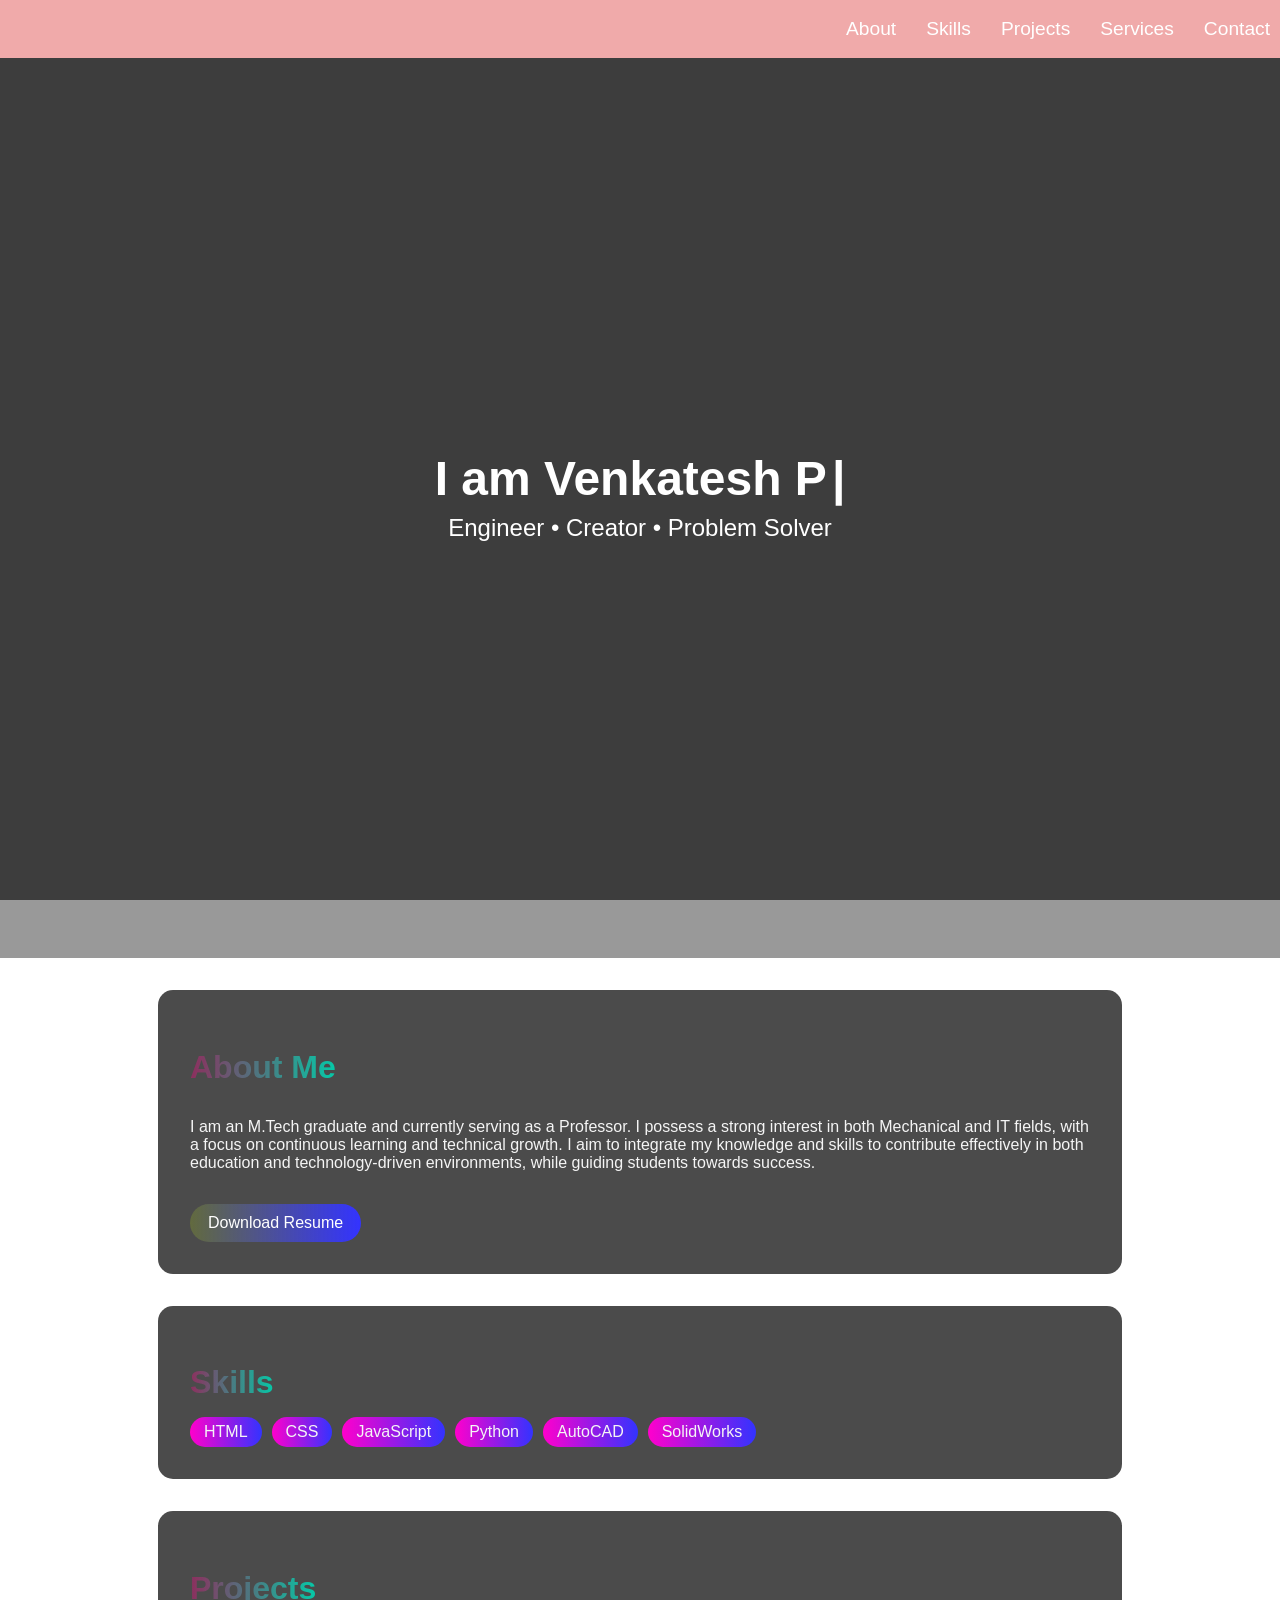
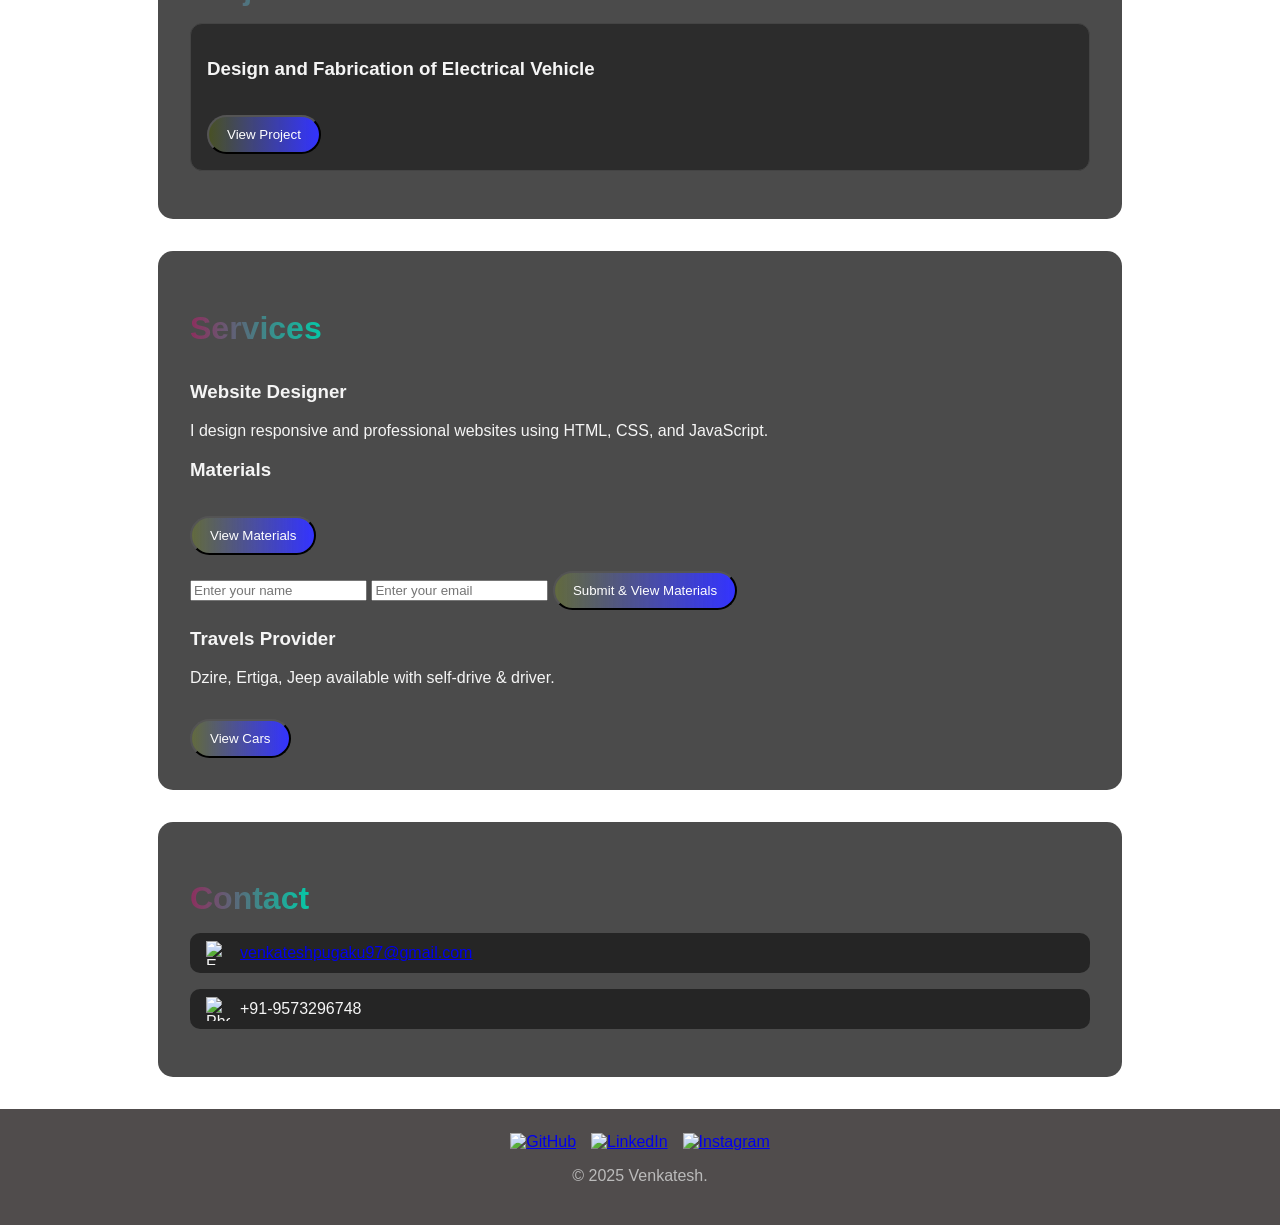
==== index.html @ ad492525 "Update index.html" ====
<!DOCTYPE html>
<html lang="en">
<head>
  <meta charset="UTF-8">
  <meta name="viewport" content="width=device-width, initial-scale=1.0">
  <meta name="google-site-verification" content="C8h8_0x4Uv99tM1e9Ela_W4EdZexce3f7cA-IXUqwvM" />
  <title>Venkatesh pugaku </title>
  <link rel="stylesheet" href="style.css">
</head>
<body>

  <!-- Sticky Navigation -->
  <nav>
    <div class="hamburger" id="hamburger">&#9776;</div>
    <div class="nav-links" id="navlinks">
      <a href="#about">About</a>
      <a href="#skills">Skills</a>
      <a href="#projects">Projects</a>
      <a href="#services">Services</a>
      <a href="#contact">Contact</a>
    </div>
  </nav>

  <!-- Full-screen Header -->
  <header class="header-bg">
    <div class="overlay">
      <h1 id="typing"></h1>
      <p>Engineer • Creator • Problem Solver</p>
    </div>
  </header>

  <!-- About Section -->
  <section id="about">
    <h2>About Me</h2>
    <p>I am an M.Tech graduate and currently serving as a Professor. I possess a strong interest in both Mechanical and IT fields, with a focus on continuous learning and technical growth. I aim to integrate my knowledge and skills to contribute effectively in both education and technology-driven environments, while guiding students towards success.</p>
    <a href="https://res.cloudinary.com/dntrlt1al/raw/upload/v1756622414/Venkatesh_os2suw.docx" class="button">Download Resume</a>
  </section>

  <!-- Skills Section -->
  <section id="skills">
    <h2>Skills</h2>
    <div class="skills">
      <span>HTML</span>
      <span>CSS</span>
      <span>JavaScript</span>
      <span>Python</span>
      <span>AutoCAD</span>
      <span>SolidWorks</span>
    </div>
  </section>

  <!-- Projects Section -->
  <section id="projects">
    <h2>Projects</h2>
    <div class="card">
      <h3>Design and Fabrication of Electrical Vehicle</h3>
      <div class="project-details" style="display:none; position: relative; overflow: hidden;">
        <img src="https://res.cloudinary.com/dntrlt1al/image/upload/v1756963530/final_view_of_electrical_vehicle_cncskr.jpg" alt="Electric Vehicle project" class="project-photo">
        <div class="project-text">
          <h4>Overview:</h4>
          <p>
           Developed and fabricated a cost-effective 4-seater Electric Vehicle powered by a 3KW, 60V BLDC motor with lead-acid battery pack. 
           Integrated all major systems including chassis, suspension, braking, and charging under a budget of ₹2.5 Lakhs.
          </p>
          <h4>Key Contributions:</h4>
          <ul>
          <li>Designed the vehicle chassis and suspension system using AutoCAD.</li>
          <li>Installed and integrated 3KW BLDC motor, differential, and controller.</li>
          <li>Configured a 60V, 80Ah battery pack providing 1.6 hours backup.</li>
          <li>Implemented hydraulic braking system for improved safety.</li>
          <li>Achieved 50 km/hr top speed with 1-ton load capacity.</li>
          </ul>
          <h4>Outcome:</h4>
          <p>
          Successfully fabricated a fully functional Electric Vehicle prototype with commercial-grade features,</p> 
          <p>gaining strong practical exposure in EV design, powertrain integration, and fabrication.
          </p>
        </div>
      </div>
      <button class="button view-project-btn">View Project</button>
    </div>
  </section>

  <!-- Services Section -->
  <section id="services">
    <h2>Services</h2>
  <div class="services-container">

    <!-- Website Designer -->
    <div class="service-card">
      <h3>Website Designer</h3>
      <p>
        I design responsive and professional websites using HTML, CSS, and JavaScript.
      </p>
    </div>

    <!-- Materials -->
    <div class="service-card">
      <h3>Materials</h3>
      <button id="showMaterialsBtn" class="button">View Materials</button>

      <div class="materials-list" id="materialsList">
        <form id="materialForm">
          <input type="text" id="name" placeholder="Enter your name" required>
          <input type="email" id="email" placeholder="Enter your email" required>
          <button type="submit" class="button">Submit & View Materials</button>
        </form>
        
        <!--subjects -->
       <div id="pdfSection" style="display:none; margin-top:10px;">

  <!-- BME -->
  <div class="subject">
    <h4 class="subject-title">BME</h4>
    <ul class="lessons">
      <li>
        Lesson 1
        <a href="pdfsbme_lesson1.pdf" target="_blank" class="view-btn">View</a>
        <a href="pdfsbme_lesson1.pdf" download class="download-btn">Download</a>
      </li>

      <li>
        Lesson 2 
        <a href="UNIT 2.pdf" target="_blank" class="view-btn">View</a>
        <a href="UNIT 2.pdf" download class="download-btn">Download</a>
      </li>

      <li>
        Lesson 3
    
      </li>
    </ul>
  </div>
</div>
</div>
</div>
    <!-- Travels -->
    <div class="service-card">
      <h3>Travels Provider</h3>
      <p>Dzire, Ertiga, Jeep available with self-drive & driver.</p>

      <button id="showCarsBtn" class="button">View Cars</button>

      <div class="car-gallery" id="carGallery">
        <div class="car-item">
          <img src="https://res.cloudinary.com/dntrlt1al/image/upload/v1756622808/DzireWhitemerged-v4_rm1vcn.png">
          <span>Dzire</span>
        </div>
        <div class="car-item">
          <img src="https://res.cloudinary.com/dntrlt1al/image/upload/v1756631257/ertiga-pearl-metallic-arctic-white_hvt9za.png">
          <span>Ertiga</span>
        </div>
      </div>
    </div>
</section>

  <!-- Contact Section -->
  <section id="contact">
    <h2>Contact</h2>
    <div class="contact-item">
      <img src="https://res.cloudinary.com/dntrlt1al/image/upload/v1756743461/inbox-by-gmail-icon-email-google-contacts-png-favpng-Y7AqcJ3ZdyF9W77CmRC3nnsvZ_oney61.jpg" alt="E-mail" width="24" height="24">
      <a href="mailto:venkateshpugaku97@gmail.com">venkateshpugaku97@gmail.com</a>
    </div>
    <div class="contact-item">
      <img src="https://res.cloudinary.com/dntrlt1al/image/upload/v1756743725/contact-us-icon-phone-icon-call-icon-ssQzhquG_reegfp.jpg" alt="Phone" width="24" height="24">
      <span>+91-9573296748</span>
    </div>
  </section>

  <!-- Footer -->
  <footer>
    <div class="footer-icons">
      <a href="https://github.com/Venkatesh979p" target="_blank">
        <img src="https://cdn-icons-png.flaticon.com/512/25/25231.png" alt="GitHub" width="32" height="32">
      </a>
      <a href="https://linkedin.com/in/venkatesh79" target="_blank">
        <img src="https://cdn-icons-png.flaticon.com/512/174/174857.png" alt="LinkedIn" width="32" height="32">
      </a>
      <a href="https://instagram.com/_mr__venkatesh_" target="_blank">
        <img src="https://cdn-icons-png.flaticon.com/512/2111/2111463.png" alt="Instagram" width="32" height="32">
      </a>
    </div>
    <p>© 2025 Venkatesh.</p>
  </footer>

  <!-- Scripts -->
  <script>
    // Car Gallery Toggle
    const btn = document.getElementById('showCarsBtn');
    const gallery = document.getElementById('carGallery');
    gallery.style.display = "none";
    btn.addEventListener('click', () => {
      if (gallery.style.display === "none") {
        gallery.style.display = "flex";
        btn.textContent = "Hide Cars";
      } else {
        gallery.style.display = "none";
        btn.textContent = "Cars";
      }
    });

    // Hamburger Menu
    const hamburger = document.getElementById('hamburger');
    const navLinks = document.getElementById('navlinks');
    hamburger.addEventListener('click', () => navLinks.classList.toggle('active'));

    // Smooth scroll
    document.querySelectorAll('nav a').forEach(anchor => {
      anchor.addEventListener('click', function(e) {
        e.preventDefault();
        document.querySelector(this.getAttribute('href')).scrollIntoView({behavior:'smooth', block:'start'});
        navLinks.classList.remove('active');
      });
    });

    // Toggle project details
    document.querySelectorAll('.view-project-btn').forEach(button => {
      button.addEventListener('click', () => {
        const details = button.previousElementSibling;
        if(details.style.display === 'none') {
          details.style.display = 'block';
          button.textContent = "Hide Project";
        } else {
          details.style.display = 'none';
          button.textContent = "View Project";
        }
      });
    });

    // Typing effect
    const text = "I am Venkatesh Pugaku, Web Developer";
    const typingElement = document.getElementById("typing");
    let index = 0;

    function typeLetter() {
      if(index < text.length){
        typingElement.textContent += text.charAt(index);
        index++;
        setTimeout(typeLetter, 100);
      }
    }

    window.addEventListener('load', typeLetter);
// Materials toggle
const matBtn = document.getElementById('showMaterialsBtn');
const matList = document.getElementById('materialsList');

matBtn.addEventListener('click', () => {
  if (matList.style.display === "none" || matList.style.display === "") {
    matList.style.display = "block";
  } else {
    matList.style.display = "none";
  }
});
// Form submit
const form = document.getElementById('materialForm');
const pdfSection = document.getElementById('pdfSection');

form.addEventListener('submit', function(e) {
  e.preventDefault();

  const name = document.getElementById('name').value;
  const email = document.getElementById('email').value;

  // 🔥 Data Google Form ki pampadam (→ Sheet lo save avuthundi)
  fetch("https://docs.google.com/forms/d/e/1FAIpQLSc67zYJJSlpBGBoCo6nGSgyeaEor0MENHcGqRf7ZVYc_r2ZUw/formResponse?", {
    method: "POST",
    mode: "no-cors",
    headers: {
      "Content-Type": "application/x-www-form-urlencoded"
    },
    body: `entry.1120810712=${name}&entry.1358448956=${email}`
  });

  // PDF show
  pdfSection.style.display = "block";
  form.style.display = "none";

  alert("Details saved & materials unlocked ✅");
});
  </script>

</body>
</html>
---- style.css ----
/* General Styles */
body, html {
  margin: 0; 
  padding: 0;
  font-family: "Segoe UI", sans-serif;
  color: #f5f5f5;
  scroll-behavior: smooth;

  /* Full-screen background image */
  background: url('https://res.cloudinary.com/dntrlt1al/image/upload/v1756621921/photo-1531297484001-80022131f5a1_ighfzb.avif') no-repeat center center fixed;
  background-size: cover;
  position: relative;
}

/* Optional overlay for readability */
body::before {
  content: "";
  position: fixed;
  top: 0; left: 0;
  width: 100%; height: 100%;
  background: rgba(0,0,0,0.6); /* adjust darkness */
  z-index: -1;
}

/* Sticky Navigation */
nav {
  position: sticky; top:0;
  z-index: 999;
  background: rgba(248, 174, 174, 0.95);
  padding: 8px 10px;
  display: flex;
  justify-content: flex-end;
  align-items: center;
}
/* Desktop nav links */
.nav-links {
  display: flex;
  gap: 30px;   /* horizontal spacing */
}
.nav-links a {
  margin:10px 0;
  color:#fff; font-size: 1.2rem; text-decoration:none;
  transition:0.3s;
}
.nav-links a:hover, .nav-links a.active { color:#2b262a; }

.hamburger { display:none; font-size:1.8rem; cursor:pointer; color:#fff; }
@media(max-width:768px){
  .nav-links { flex-direction:column;display:flex; background: rgba(30,30,30,0.95); padding:10px 30px; position:fixed; top:0; left:100%; right:0; width:70%; height:100vh; transition: left 0.3s ease-in-out;
    border-radius: 0 10px 10px 0;
    z-index: 999; }
  .nav-links.active { left: 0; }
  .hamburger { display:block; z-index: 1000;}
}

/* Full-screen Header */
.header-bg {
  height: 100vh;              
  width: 100%;
  display: flex;
  justify-content: center;
  align-items: center;
  text-align: center;
  position: relative;
  color: white;
}

.header-bg::before {
  content: "";
  position: absolute;
  top:0; left:0; width:100%; height:100%;
  background: rgba(0,0,0,0.4);
}

.header-bg .overlay {
  position: relative;
  z-index: 1;
}

.header-bg h1 {
  font-size: 3rem;
  margin: 0;
}

.header-bg p {
  font-size: 1.5rem;
  margin-top: 0.5rem;
}

/* Typing Cursor */
#typing::after {
  content: '|';
  margin-left: 5px;
  animation: blink 0.7s infinite;
}
@keyframes blink {
  0%, 50% { opacity: 1; }
  50.01%, 100% { opacity: 0; }
}

/* Sections */
section {
  max-width:900px; margin:2rem auto; padding:2rem;
  background: rgba(30,30,30,0.8); /* semi-transparent to show background */
  border-radius:15px; box-shadow:0 0 20px rgba(255,255,255,0.1);
  scroll-margin-top:60px;
}
section h2 {
  font-size:2rem;
  background: linear-gradient(90deg,#ec077a69,#06c9a8);
  background-clip:text;
  -webkit-background-clip:text;
  -webkit-text-fill-color:transparent;
  margin-bottom:1rem;
  display:inline-block;
}

/* Skills */
.skills { display:flex; flex-wrap:wrap; gap:10px; }
.skills span { background:linear-gradient(90deg,#ff00cc,#3333ff); padding:6px 14px; border-radius:20px; }

/* Projects Cards */
.card { background:rgba(42,42,42,0.9); padding:1rem; border-radius:12px; margin-bottom:1rem; border:1px solid #444; }
.project-details {
  position: relative;
  overflow: hidden;
  border-radius: 10px;
  margin-top: 10px;
  line-height: 1.6;
  color: #fff;
}
/* Image full background */
.project-details img.project-photo {
  width: 100%;
  height: auto;
  border-radius: 10px;
  display: block;
}

/* Overlay text container */
.project-details .project-text {
  position: relative;
  top: 0; left: 0;
  width: 100%; height: 100%;
  padding: 15px;
  background: rgba(0,0,0,0.7); /* overlay for readability */
  border-radius: 10px;
  overflow-y: visible; /* scroll if content too long */
}

.project-details h4 {
  color: #ff00cc;
  margin-bottom: 5px;
}
.project-details ul li {
  margin-bottom: 5px;
}

/* Services */
.services { border-left:3px solid #ff00cc; padding-left:1rem; margin-top:1rem; }

/* Car Gallery */
.car-gallery { display:flex; gap:15px; flex-wrap:wrap; margin-top:10px; }
.car-item { display:flex; flex-direction:column; align-items:center; gap:5px; }
.car-item img { 
  width:180px; height:120px; object-fit:cover; border-radius:10px; 
  transition: transform 0.3s ease, box-shadow 0.3s ease, border 0.3s ease;
  border: 2px solid transparent;
}
.car-item img:hover {
  transform: scale(1.08);
  box-shadow: 0 0 15px rgba(255, 0, 204, 0.6);
  border: 2px solid #ff00cc;
}
.car-item span { color:#fff; font-weight:bold; text-align:center; }

/* Buttons */
button.button, a.button { 
  display:inline-block; padding:10px 18px; border-radius:25px; 
  text-decoration:none; color:white; margin-top:1rem; 
  background:linear-gradient(90deg,#d0ff002c,#3333ff); 
  transition:0.3s;
}
button.button:hover, a.button:hover {
  box-shadow: 0 0 15px rgba(51, 51, 255, 0.6);
  transform: translateY(-3px);
}

/* Contact */
.contact-item { display:flex; align-items:center; gap:10px; background:rgba(34,34,34,0.9); padding:0.5rem 1rem; border-radius:10px; margin-bottom:1rem; }

/* Footer */
footer { text-align:center; padding:1.5rem; background:rgba(61, 57, 57, 0.9); color:#bbb; }

/* Footer Social Icons */
.footer-icons {
  display: flex;
  justify-content: center;
  gap: 15px;
  margin-bottom: 10px;
}

.footer-icons a img {
  transition: transform 0.3s, filter 0.3s;
}

.footer-icons a img:hover {
  transform: scale(1.2);
  filter: brightness(1.5);
}
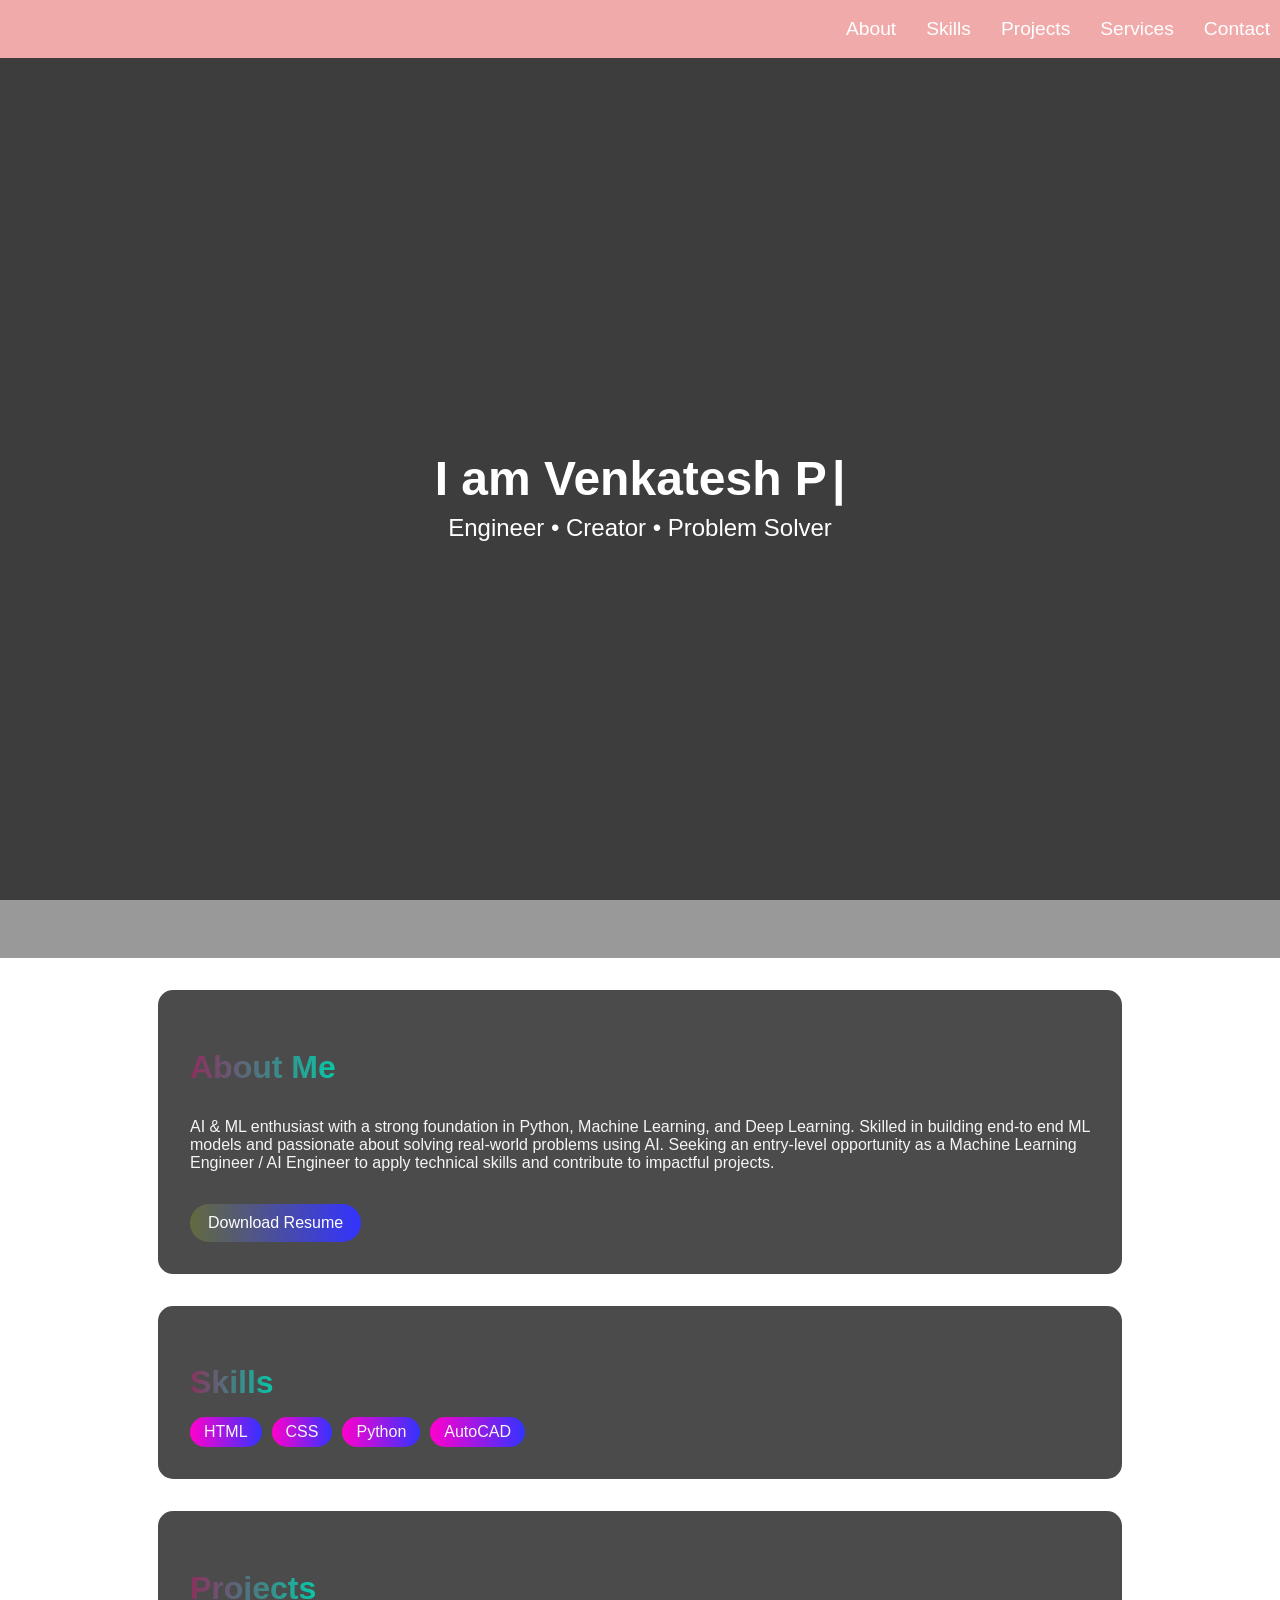
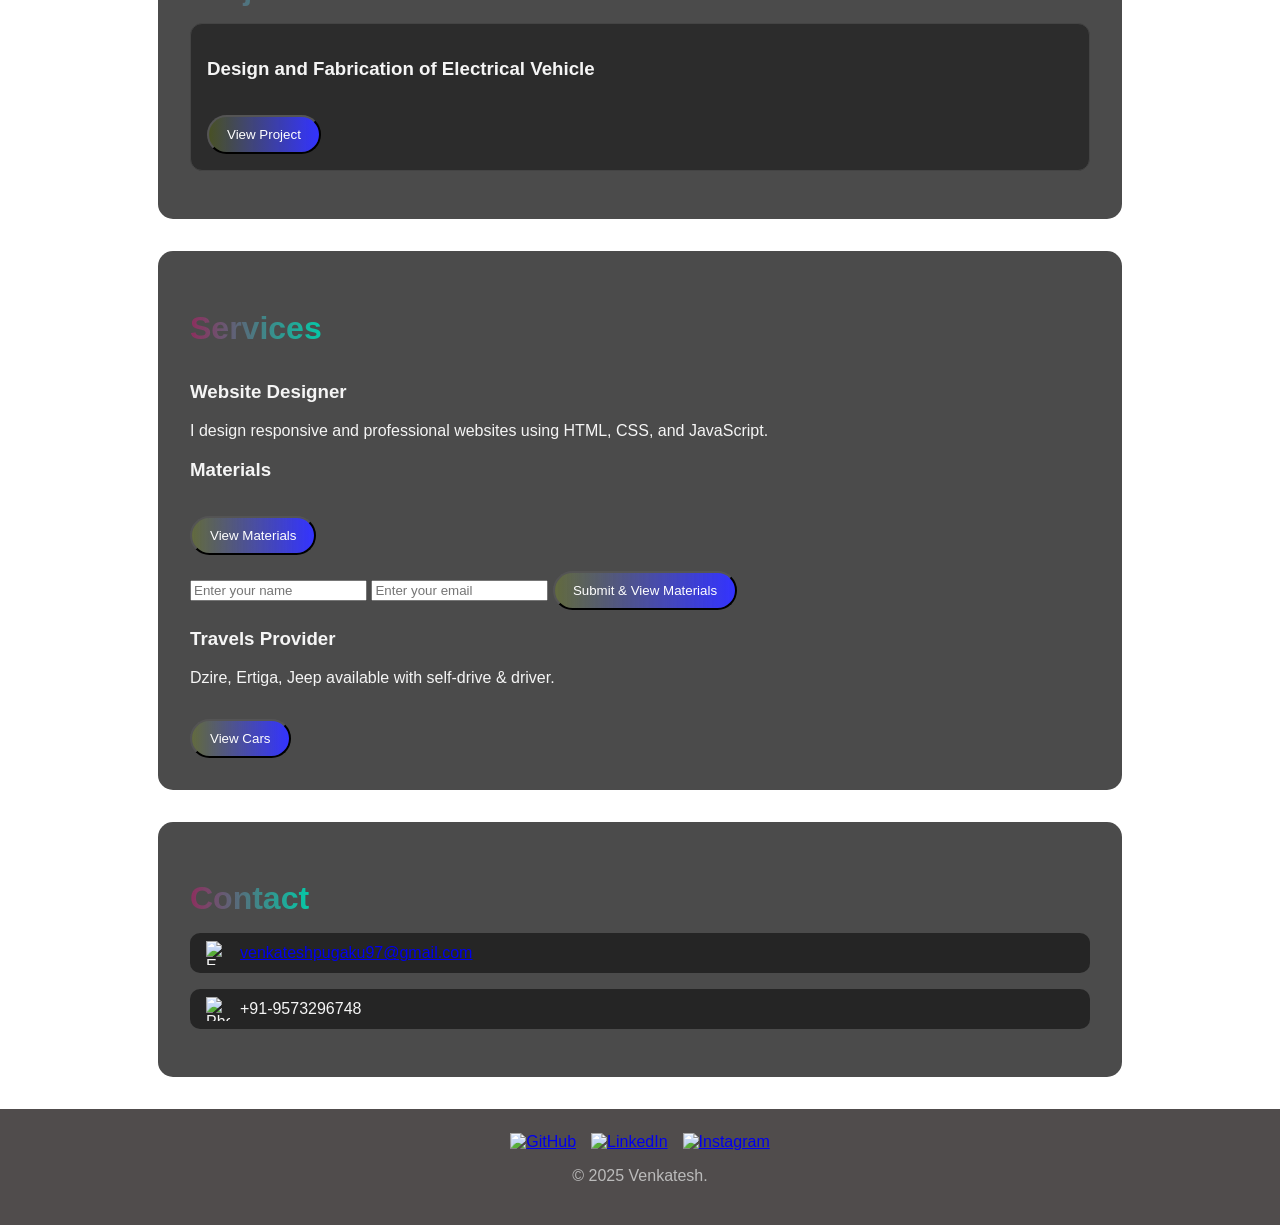
==== commit 5e0fbd69: "Update index.html" ====
--- a/index.html
+++ b/index.html
@@ -32,7 +32,9 @@
   <!-- About Section -->
   <section id="about">
     <h2>About Me</h2>
-    <p>I am an M.Tech graduate and currently serving as a Professor. I possess a strong interest in both Mechanical and IT fields, with a focus on continuous learning and technical growth. I aim to integrate my knowledge and skills to contribute effectively in both education and technology-driven environments, while guiding students towards success.</p>
+    <p>AI & ML enthusiast with a strong foundation in Python, Machine Learning, and Deep Learning. Skilled in building end-to
+end ML models and passionate about solving real-world problems using AI. Seeking an entry-level opportunity as a 
+Machine Learning Engineer / AI Engineer to apply technical skills and contribute to impactful projects. </p>
     <a href="https://res.cloudinary.com/dntrlt1al/raw/upload/v1756622414/Venkatesh_os2suw.docx" class="button">Download Resume</a>
   </section>
 
@@ -42,10 +44,8 @@
     <div class="skills">
       <span>HTML</span>
       <span>CSS</span>
-      <span>JavaScript</span>
       <span>Python</span>
       <span>AutoCAD</span>
-      <span>SolidWorks</span>
     </div>
   </section>
 
@@ -127,7 +127,8 @@
 
       <li>
         Lesson 3
-    
+        <a href="unit-3.pdf" target="_blank" class="view-btn">View</a>
+        <a href="unit-3.pdf" download class="download-btn">Download</a>
       </li>
     </ul>
   </div>
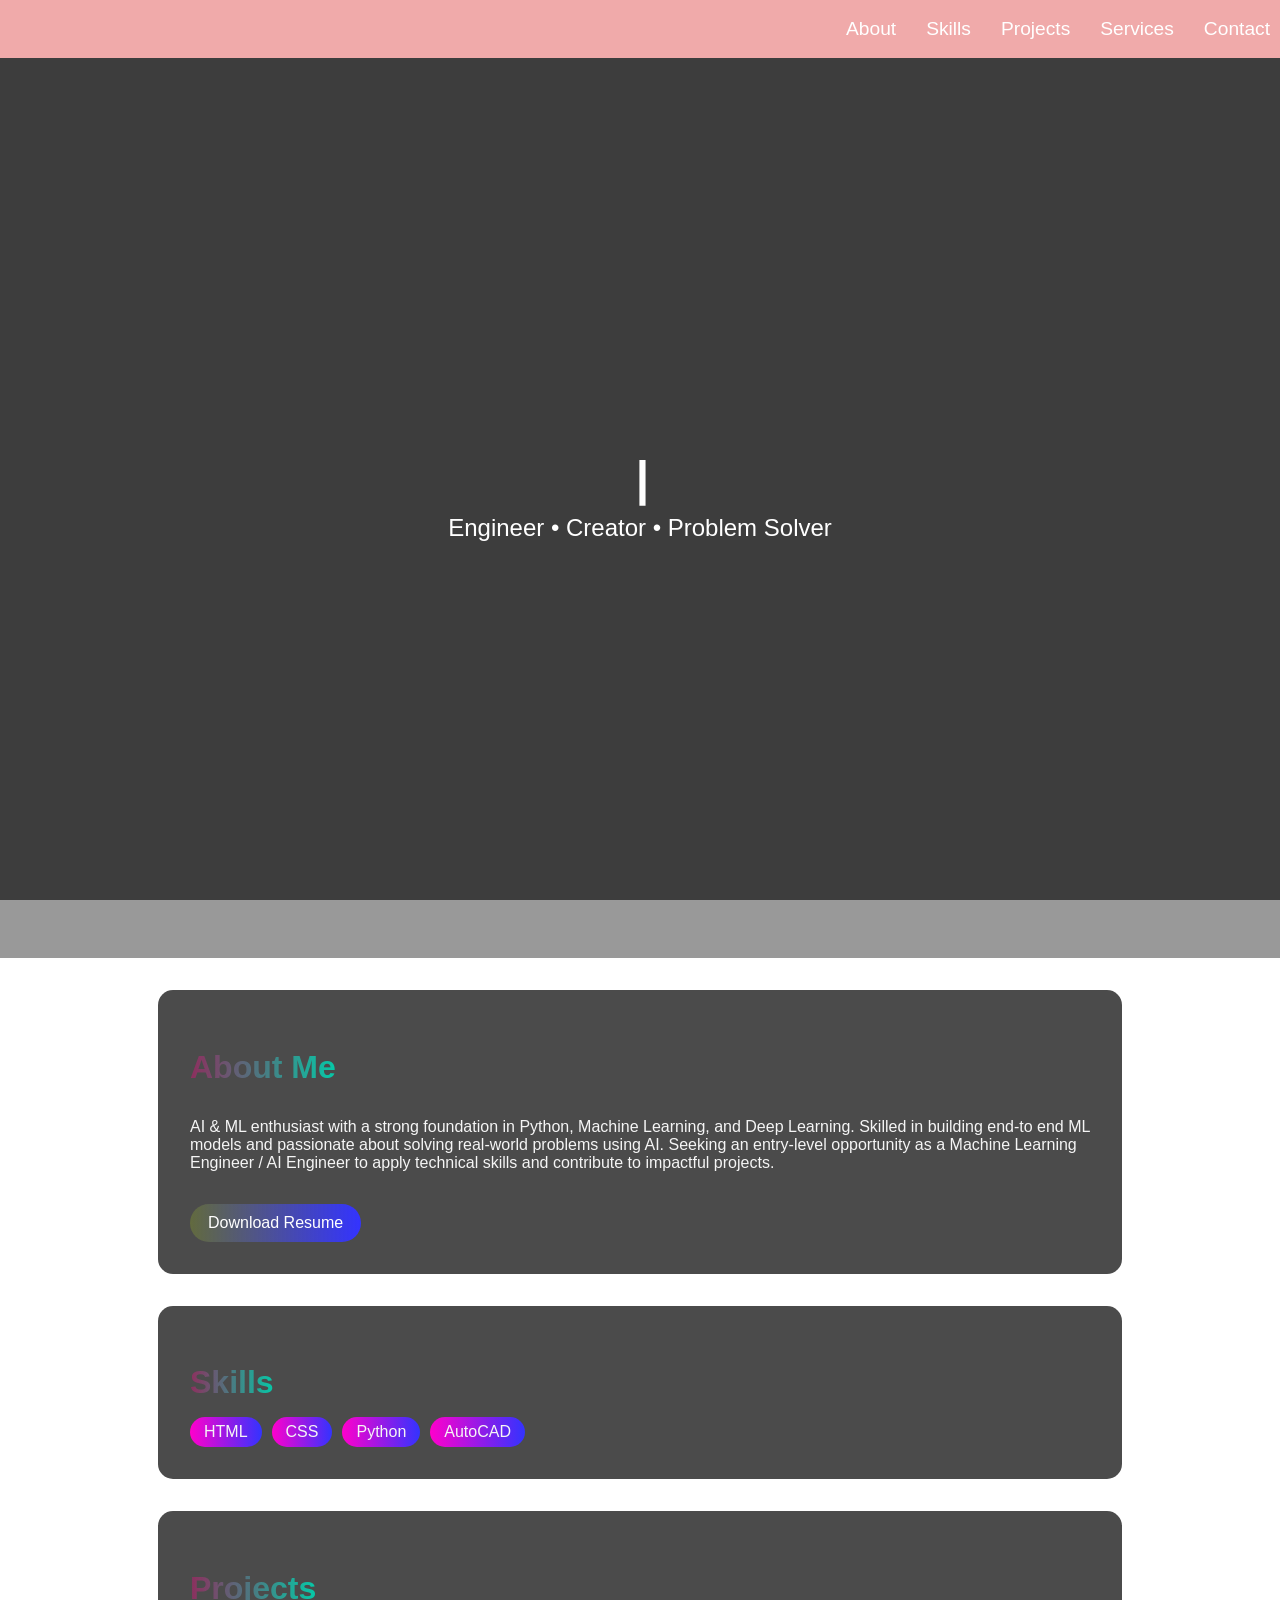
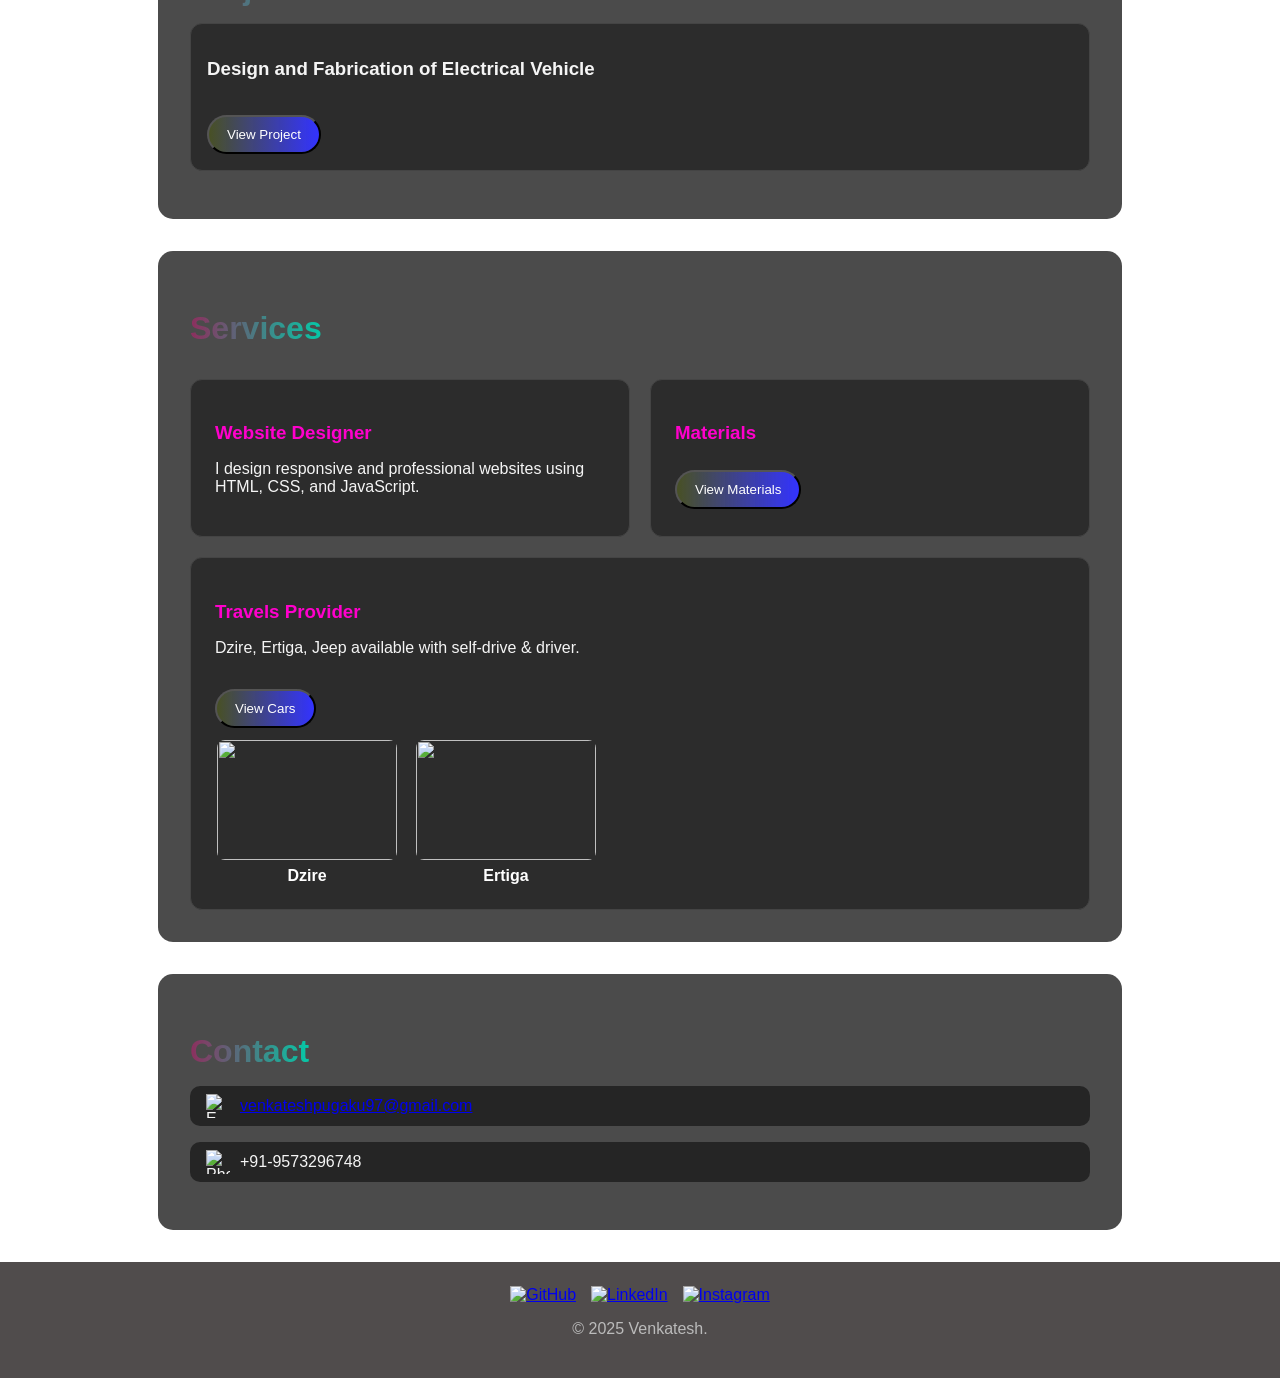
==== commit cbfd46f2: "Update index.html" ====
--- a/index.html
+++ b/index.html
@@ -94,46 +94,113 @@
       </p>
     </div>
 
-    <!-- Materials -->
-    <div class="service-card">
-      <h3>Materials</h3>
-      <button id="showMaterialsBtn" class="button">View Materials</button>
-
-      <div class="materials-list" id="materialsList">
-        <form id="materialForm">
-          <input type="text" id="name" placeholder="Enter your name" required>
-          <input type="email" id="email" placeholder="Enter your email" required>
-          <button type="submit" class="button">Submit & View Materials</button>
-        </form>
-        
-        <!--subjects -->
-       <div id="pdfSection" style="display:none; margin-top:10px;">
-
-  <!-- BME -->
-  <div class="subject">
-    <h4 class="subject-title">BME</h4>
-    <ul class="lessons">
-      <li>
-        Lesson 1
-        <a href="pdfsbme_lesson1.pdf" target="_blank" class="view-btn">View</a>
-        <a href="pdfsbme_lesson1.pdf" download class="download-btn">Download</a>
-      </li>
-
-      <li>
-        Lesson 2 
-        <a href="UNIT 2.pdf" target="_blank" class="view-btn">View</a>
-        <a href="UNIT 2.pdf" download class="download-btn">Download</a>
-      </li>
-
-      <li>
-        Lesson 3
-        <a href="unit-3.pdf" target="_blank" class="view-btn">View</a>
-        <a href="unit-3.pdf" download class="download-btn">Download</a>
-      </li>
-    </ul>
+  <!-- Materials -->
+<div class="service-card">
+
+  <h3>Materials</h3>
+
+  <button id="showMaterialsBtn" class="button">
+    View Materials
+  </button>
+
+  <div class="materials-list" id="materialsList">
+
+    <!-- FORM -->
+    <form id="materialForm">
+
+      <input
+        type="text"
+        id="name"
+        placeholder="Enter your name"
+        required
+      >
+
+      <input
+        type="email"
+        id="email"
+        placeholder="Enter your email"
+        required
+      >
+
+      <button type="submit" class="button">
+        Submit & View Materials
+      </button>
+
+    </form>
+
+
+    <!-- SUBJECTS PAGE -->
+    <div id="subjectsPage" style="display:none;">
+
+      <h4 class="materials-heading">
+        📚 Select Your Subject
+      </h4>
+
+      <div class="subjects-grid">
+
+        <div class="subject-card"
+             onclick="openSubject('bme')">
+          <span>⚙️</span>
+          <h4>BME</h4>
+          <p>Basic Mechanical Engineering</p>
+        </div>
+
+        <div class="subject-card"
+             onclick="openSubject('thermal')">
+          <span>🔥</span>
+          <h4>Thermal Engineering</h4>
+          <p>Thermal Engineering Topics</p>
+        </div>
+
+        <div class="subject-card"
+             onclick="openSubject('manufacturing')">
+          <span>🏭</span>
+          <h4>Manufacturing</h4>
+          <p>Manufacturing Technology</p>
+        </div>
+
+        <div class="subject-card"
+             onclick="openSubject('python')">
+          <span>🐍</span>
+          <h4>Python</h4>
+          <p>Python Programming</p>
+        </div>
+
+      </div>
+
+    </div>
+
+
+    <!-- TOPICS PAGE -->
+    <div id="topicsPage" style="display:none;">
+
+      <button
+        type="button"
+        class="back-btn"
+        onclick="backToSubjects()">
+        ← Back
+      </button>
+
+      <h4 id="selectedSubject"></h4>
+
+      <input
+        type="text"
+        id="topicSearch"
+        class="topic-search"
+        placeholder="🔍 Search Topic..."
+        onkeyup="searchTopics()"
+      >
+
+      <div id="topicsContainer"></div>
+
+      <p id="noResults">
+        ❌ No topic found.
+      </p>
+
+    </div>
+
   </div>
-</div>
-</div>
+
 </div>
     <!-- Travels -->
     <div class="service-card">
@@ -242,42 +309,375 @@
     }
 
     window.addEventListener('load', typeLetter);
-// Materials toggle
-const matBtn = document.getElementById('showMaterialsBtn');
-const matList = document.getElementById('materialsList');
-
-matBtn.addEventListener('click', () => {
-  if (matList.style.display === "none" || matList.style.display === "") {
+/* ================= MATERIALS ================= */
+
+const materialData = {
+
+  bme: {
+    name: "BME",
+    topics: [
+      {
+        title: "Lesson 1",
+        description: "Basic Mechanical Engineering - Lesson 1",
+        pdf: "pdfsbme_lesson1.pdf"
+      },
+      {
+        title: "Lesson 2",
+        description: "Basic Mechanical Engineering - Lesson 2",
+        pdf: "UNIT 2.pdf"
+      },
+      {
+        title: "Lesson 3",
+        description: "Basic Mechanical Engineering - Lesson 3",
+        pdf: "unit-3.pdf"
+      }
+    ]
+  },
+
+
+  thermal: {
+    name: "Thermal Engineering",
+    topics: [
+      {
+        title: "Boilers",
+        description: "Boiler definition, types and working",
+        pdf: "boilers.pdf"
+      },
+      {
+        title: "Otto Cycle",
+        description: "Otto cycle and PV diagram",
+        pdf: "otto-cycle.pdf"
+      },
+      {
+        title: "Diesel Cycle",
+        description: "Diesel cycle and PV diagram",
+        pdf: "diesel-cycle.pdf"
+      },
+      {
+        title: "Refrigeration",
+        description: "Refrigeration systems and cycles",
+        pdf: "refrigeration.pdf"
+      }
+    ]
+  },
+
+
+  manufacturing: {
+    name: "Manufacturing",
+    topics: [
+      {
+        title: "Lathe Machine",
+        description: "Lathe machine construction and operations",
+        pdf: "lathe.pdf"
+      },
+      {
+        title: "Casting",
+        description: "Casting process and moulding",
+        pdf: "casting.pdf"
+      },
+      {
+        title: "CNC Machine",
+        description: "Computer Numerical Control machine",
+        pdf: "cnc.pdf"
+      }
+    ]
+  },
+
+
+  python: {
+    name: "Python",
+    topics: [
+      {
+        title: "Python Introduction",
+        description: "Introduction to Python programming",
+        pdf: "python-introduction.pdf"
+      },
+      {
+        title: "Variables and Data Types",
+        description: "Variables and Python data types",
+        pdf: "python-variables.pdf"
+      },
+      {
+        title: "Loops",
+        description: "For loop and while loop",
+        pdf: "python-loops.pdf"
+      },
+      {
+        title: "Functions",
+        description: "Python functions and arguments",
+        pdf: "python-functions.pdf"
+      }
+    ]
+  }
+
+};
+
+
+/* SHOW MATERIALS */
+
+const matBtn =
+  document.getElementById("showMaterialsBtn");
+
+const matList =
+  document.getElementById("materialsList");
+
+matBtn.addEventListener("click", function() {
+
+  if (matList.style.display === "none" ||
+      matList.style.display === "") {
+
     matList.style.display = "block";
+
+    matBtn.textContent = "Hide Materials";
+
   } else {
+
     matList.style.display = "none";
+
+    matBtn.textContent = "View Materials";
+
   }
+
 });
-// Form submit
-const form = document.getElementById('materialForm');
-const pdfSection = document.getElementById('pdfSection');
-
-form.addEventListener('submit', function(e) {
+
+
+/* FORM SUBMIT */
+
+const form =
+  document.getElementById("materialForm");
+
+form.addEventListener("submit", function(e) {
+
   e.preventDefault();
 
-  const name = document.getElementById('name').value;
-  const email = document.getElementById('email').value;
-
-  // 🔥 Data Google Form ki pampadam (→ Sheet lo save avuthundi)
-  fetch("https://docs.google.com/forms/d/e/1FAIpQLSc67zYJJSlpBGBoCo6nGSgyeaEor0MENHcGqRf7ZVYc_r2ZUw/formResponse?", {
-    method: "POST",
-    mode: "no-cors",
-    headers: {
-      "Content-Type": "application/x-www-form-urlencoded"
-    },
-    body: `entry.1120810712=${name}&entry.1358448956=${email}`
+  const name =
+    document.getElementById("name").value;
+
+  const email =
+    document.getElementById("email").value;
+
+
+  /* SAVE TO GOOGLE FORM */
+
+  fetch(
+    "https://docs.google.com/forms/d/e/1FAIpQLSc67zYJJSlpBGBoCo6nGSgyeaEor0MENHcGqRf7ZVYc_r2ZUw/formResponse?",
+    {
+      method: "POST",
+      mode: "no-cors",
+
+      headers: {
+        "Content-Type":
+          "application/x-www-form-urlencoded"
+      },
+
+      body:
+        `entry.1120810712=${encodeURIComponent(name)}` +
+        `&entry.1358448956=${encodeURIComponent(email)}`
+    }
+  );
+
+
+  /* HIDE FORM */
+
+  form.style.display = "none";
+
+
+  /* SHOW SUBJECTS */
+
+  document.getElementById("subjectsPage")
+    .style.display = "block";
+
+
+  alert("Details saved & materials unlocked ✅");
+
+});
+
+
+/* OPEN SUBJECT */
+
+function openSubject(subjectKey) {
+
+  const subject =
+    materialData[subjectKey];
+
+  if (!subject) return;
+
+
+  document.getElementById("subjectsPage")
+    .style.display = "none";
+
+
+  document.getElementById("topicsPage")
+    .style.display = "block";
+
+
+  document.getElementById("selectedSubject")
+    .textContent = "📚 " + subject.name;
+
+
+  document.getElementById("topicSearch")
+    .value = "";
+
+
+  displayTopics(subject.topics);
+
+}
+
+
+/* DISPLAY TOPICS */
+
+function displayTopics(topics) {
+
+  const container =
+    document.getElementById("topicsContainer");
+
+  container.innerHTML = "";
+
+
+  const noResults =
+    document.getElementById("noResults");
+
+
+  if (topics.length === 0) {
+
+    noResults.style.display = "block";
+
+    return;
+
+  }
+
+
+  noResults.style.display = "none";
+
+
+  topics.forEach(function(topic) {
+
+    const div =
+      document.createElement("div");
+
+    div.className = "topic-card";
+
+
+    div.innerHTML = `
+
+      <h5>📘 ${topic.title}</h5>
+
+      <p>${topic.description}</p>
+
+      <button
+        class="topic-btn view-topic"
+        onclick="viewTopic('${topic.title}')">
+        👁 View
+      </button>
+
+      <a
+        href="${topic.pdf}"
+        target="_blank"
+        class="topic-btn download-topic">
+        📥 PDF
+      </a>
+
+    `;
+
+
+    container.appendChild(div);
+
   });
 
-  // PDF show
-  pdfSection.style.display = "block";
-  form.style.display = "none";
-
-  alert("Details saved & materials unlocked ✅");
+}
+
+
+/* SEARCH TOPICS */
+
+function searchTopics() {
+
+  const search =
+    document.getElementById("topicSearch")
+      .value
+      .toLowerCase()
+      .trim();
+
+
+  const subjectText =
+    document.getElementById("selectedSubject")
+      .textContent;
+
+
+  let subjectKey = null;
+
+
+  for (const key in materialData) {
+
+    if (
+      subjectText.includes(
+        materialData[key].name
+      )
+    ) {
+      subjectKey = key;
+      break;
+    }
+
+  }
+
+
+  if (!subjectKey) return;
+
+
+  const topics =
+    materialData[subjectKey].topics;
+
+
+  const filtered =
+    topics.filter(function(topic) {
+
+      return (
+        topic.title
+          .toLowerCase()
+          .includes(search)
+
+        ||
+
+        topic.description
+          .toLowerCase()
+          .includes(search)
+      );
+
+    });
+
+
+  displayTopics(filtered);
+
+}
+
+
+/* BACK TO SUBJECTS */
+
+function backToSubjects() {
+
+  document.getElementById("topicsPage")
+    .style.display = "none";
+
+
+  document.getElementById("subjectsPage")
+    .style.display = "block";
+
+
+  document.getElementById("topicSearch")
+    .value = "";
+
+}
+
+
+/* VIEW TOPIC */
+
+function viewTopic(topicName) {
+
+  alert(
+    "You selected: " + topicName +
+    "\n\nYou can add complete lesson content here."
+  );
+
+}
 });
   </script>
 
--- a/style.css
+++ b/style.css
@@ -158,7 +158,26 @@
 
 /* Services */
 .services { border-left:3px solid #ff00cc; padding-left:1rem; margin-top:1rem; }
-
+.materials-list {
+  display: none;
+  margin-top: 10px;
+}
+
+#materialForm input {
+  display: block;
+  margin: 5px 0;
+  padding: 8px;
+  width: 200px;
+}
+
+/* #pdfSection a {
+  text-decoration: none;
+  color: blue;
+} */
+
+#pdfSection a:hover {
+  text-decoration: underline;
+}
 /* Car Gallery */
 .car-gallery { display:flex; gap:15px; flex-wrap:wrap; margin-top:10px; }
 .car-item { display:flex; flex-direction:column; align-items:center; gap:5px; }
@@ -208,4 +227,212 @@
   transform: scale(1.2);
   filter: brightness(1.5);
 }
-
+/* SERVICES SECTION NEW DESIGN */
+.services-container {
+  display: flex;
+  gap: 20px;
+  flex-wrap: wrap;
+  margin-top: 1rem;
+}
+
+.service-card {
+  flex: 1 1 250px;
+  background: rgba(42,42,42,0.9);
+  padding: 1.5rem;
+  border-radius: 12px;
+  border: 1px solid #444;
+  transition: 0.3s;
+}
+
+.service-card:hover {
+  transform: translateY(-5px);
+  box-shadow: 0 0 20px rgba(255,255,255,0.2);
+}
+
+.service-card h3 {
+  color: #ff00cc;
+  margin-bottom: 10px;
+}
+.view-btn {
+  margin-left: 10px;
+  padding: 5px 12px;
+  background: linear-gradient(90deg,#00c853,#64dd17);
+  color: white;
+  border-radius: 15px;
+  text-decoration: none;
+  font-size: 0.8rem;
+  transform: scale(1.05);
+  box-shadow: 0 0 10px #00e676;
+}
+
+.download-btn {
+  margin-left: 5px;
+  padding: 5px 12px;
+  background: linear-gradient(90deg,#0066ff,#00ccff);
+  color: white;
+  border-radius: 15px;
+  text-decoration: none;
+  font-size: 0.8rem;
+  transform: scale(1.05);
+  box-shadow: 0 0 10px #ff00cc;
+}
+
+
+/* ================= MATERIALS ================= */
+
+.materials-heading {
+  color: #ff00cc;
+  font-size: 20px;
+  margin-bottom: 15px;
+}
+
+
+/* SUBJECT GRID */
+
+.subjects-grid {
+  display: grid;
+  grid-template-columns: repeat(2, 1fr);
+  gap: 12px;
+  margin-top: 15px;
+}
+
+
+/* SUBJECT CARD */
+
+.subject-card {
+  background: rgba(42,42,42,0.95);
+  border: 1px solid #555;
+  border-radius: 12px;
+  padding: 15px 10px;
+  text-align: center;
+  cursor: pointer;
+  transition: 0.3s;
+}
+
+.subject-card:hover {
+  transform: translateY(-5px);
+  border-color: #ff00cc;
+  box-shadow: 0 0 15px rgba(255,0,204,0.4);
+}
+
+.subject-card span {
+  font-size: 30px;
+}
+
+.subject-card h4 {
+  color: white;
+  margin: 8px 0 4px;
+}
+
+.subject-card p {
+  color: #aaa;
+  font-size: 12px;
+  margin: 0;
+}
+
+
+/* BACK BUTTON */
+
+.back-btn {
+  border: none;
+  background: linear-gradient(90deg,#ff00cc,#3333ff);
+  color: white;
+  padding: 7px 14px;
+  border-radius: 20px;
+  cursor: pointer;
+  margin-bottom: 12px;
+}
+
+
+/* SELECTED SUBJECT */
+
+#selectedSubject {
+  color: #ff00cc;
+  font-size: 20px;
+  margin: 5px 0 12px;
+}
+
+
+/* TOPIC SEARCH */
+
+.topic-search {
+  width: 100%;
+  box-sizing: border-box;
+  padding: 10px 15px;
+  border-radius: 25px;
+  border: 2px solid #ff00cc;
+  background: rgba(255,255,255,0.08);
+  color: white;
+  outline: none;
+  margin-bottom: 15px;
+}
+
+.topic-search::placeholder {
+  color: #aaa;
+}
+
+
+/* TOPIC CARD */
+
+.topic-card {
+  background: rgba(42,42,42,0.95);
+  border: 1px solid #444;
+  border-radius: 10px;
+  padding: 12px;
+  margin-bottom: 10px;
+}
+
+.topic-card h5 {
+  color: white;
+  font-size: 16px;
+  margin: 0 0 5px;
+}
+
+.topic-card p {
+  color: #aaa;
+  font-size: 13px;
+  margin: 0 0 10px;
+}
+
+
+/* TOPIC BUTTONS */
+
+.topic-btn {
+  display: inline-block;
+  padding: 5px 10px;
+  border-radius: 15px;
+  color: white;
+  text-decoration: none;
+  border: none;
+  cursor: pointer;
+  font-size: 12px;
+  margin-right: 5px;
+}
+
+.view-topic {
+  background: linear-gradient(90deg,#00c853,#64dd17);
+}
+
+.download-topic {
+  background: linear-gradient(90deg,#0066ff,#00ccff);
+}
+
+
+/* NO RESULTS */
+
+#noResults {
+  display: none;
+  color: #ff6b6b;
+  text-align: center;
+}
+
+
+/* MOBILE */
+
+@media(max-width:600px) {
+
+  .subjects-grid {
+    grid-template-columns: 1fr;
+  }
+
+}
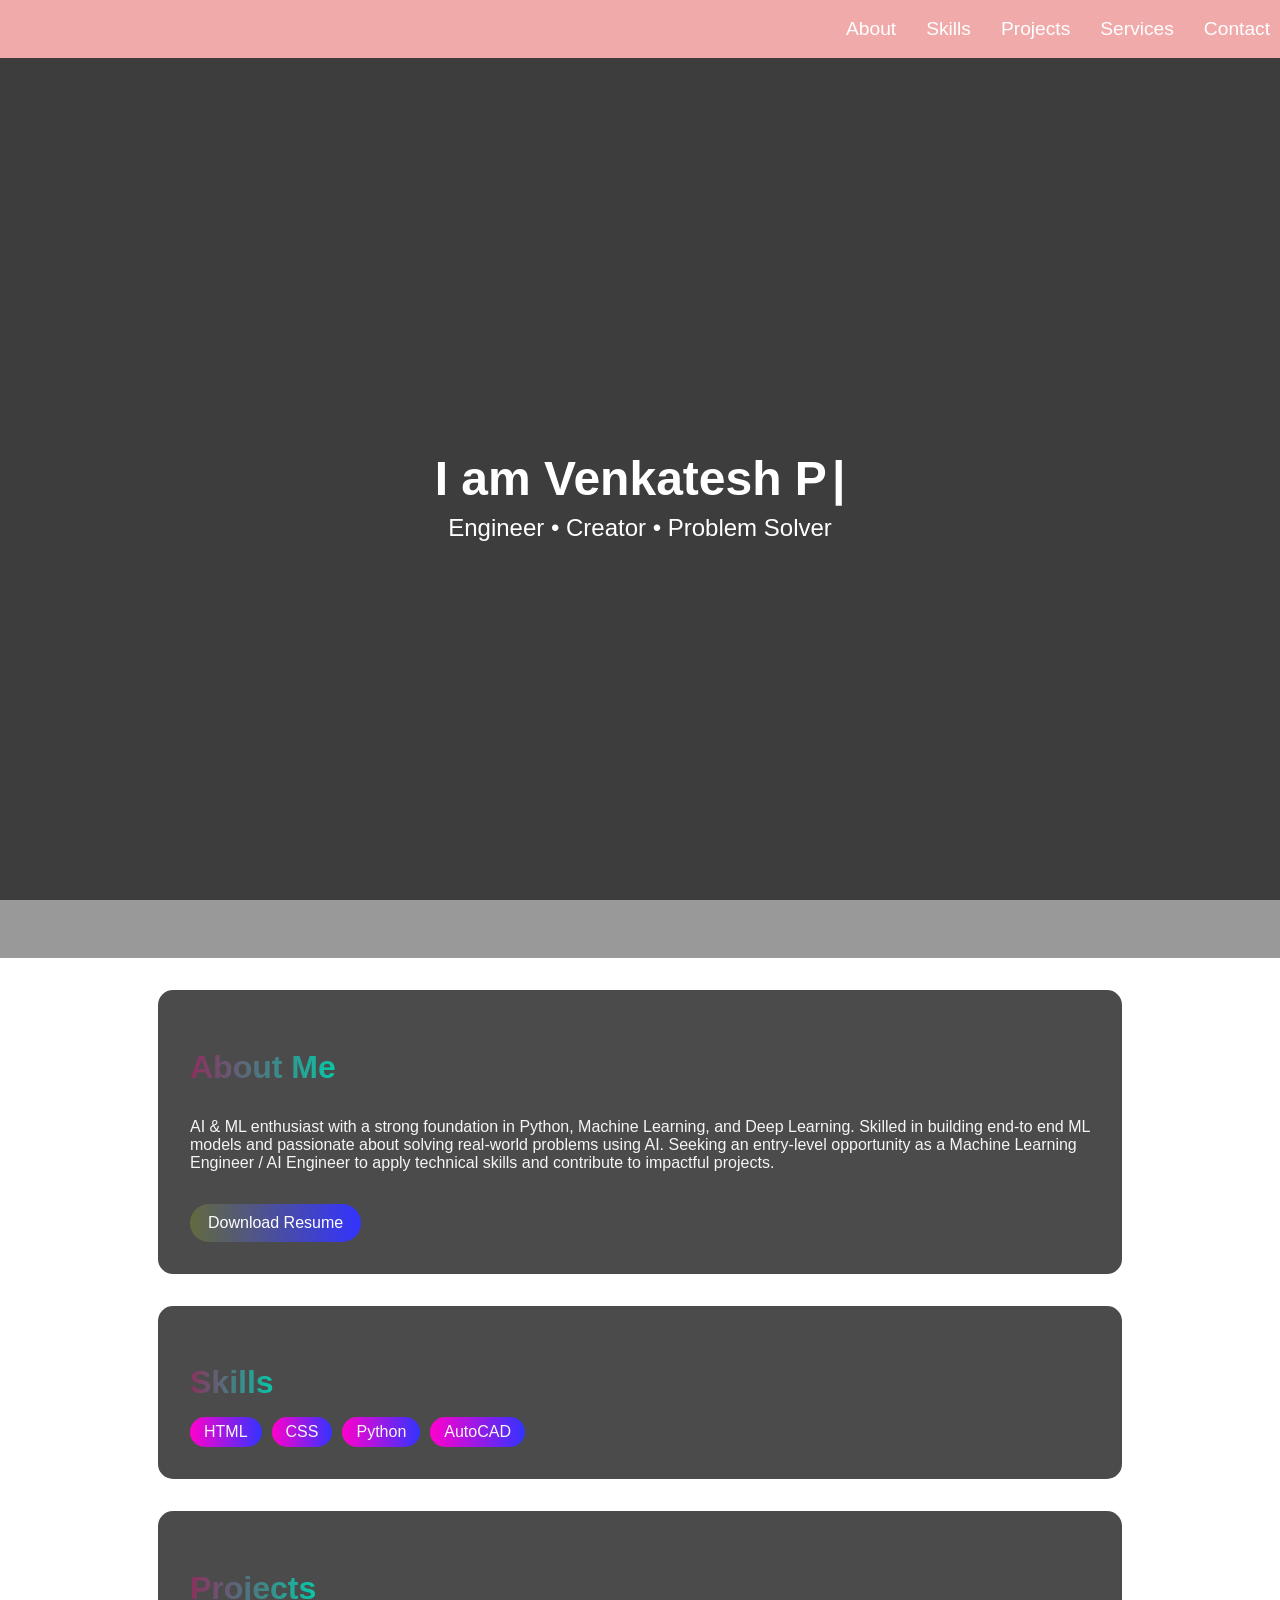
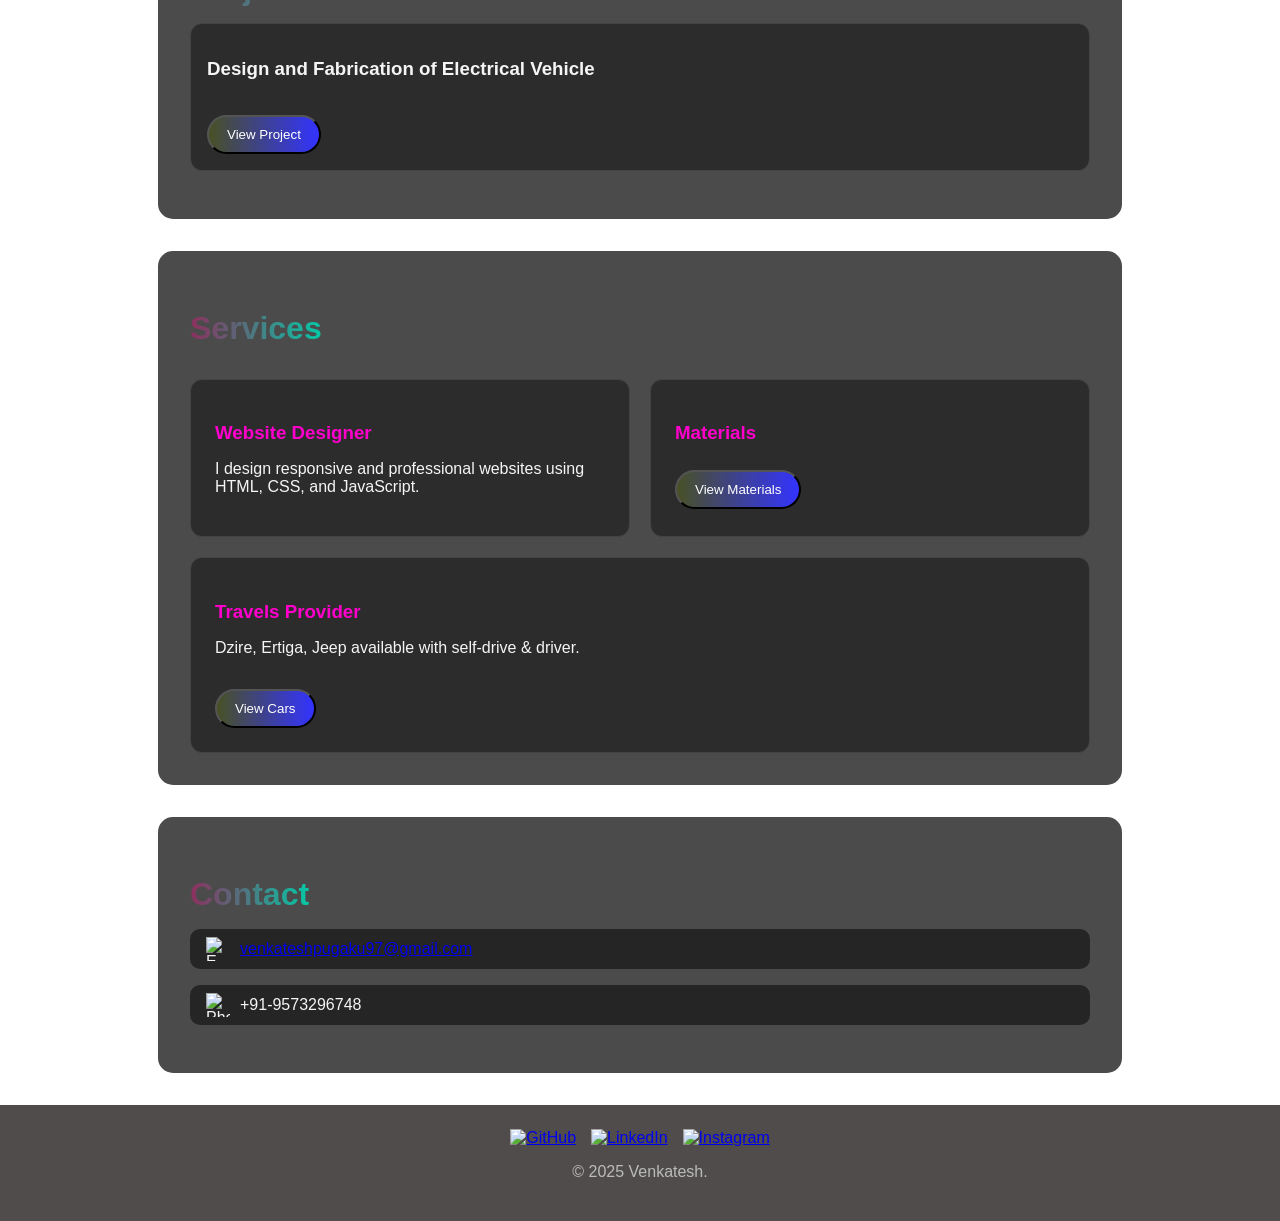
==== commit 10cf53ce: "Update index.html" ====
--- a/index.html
+++ b/index.html
@@ -252,64 +252,108 @@
   </footer>
 
   <!-- Scripts -->
-  <script>
-    // Car Gallery Toggle
-    const btn = document.getElementById('showCarsBtn');
-    const gallery = document.getElementById('carGallery');
+ <script>
+/* ================= CAR GALLERY ================= */
+
+const btn = document.getElementById("showCarsBtn");
+const gallery = document.getElementById("carGallery");
+
+gallery.style.display = "none";
+
+btn.addEventListener("click", function () {
+  if (gallery.style.display === "none") {
+    gallery.style.display = "flex";
+    btn.textContent = "Hide Cars";
+  } else {
     gallery.style.display = "none";
-    btn.addEventListener('click', () => {
-      if (gallery.style.display === "none") {
-        gallery.style.display = "flex";
-        btn.textContent = "Hide Cars";
-      } else {
-        gallery.style.display = "none";
-        btn.textContent = "Cars";
-      }
+    btn.textContent = "View Cars";
+  }
+});
+
+
+/* ================= HAMBURGER MENU ================= */
+
+const hamburger = document.getElementById("hamburger");
+const navLinks = document.getElementById("navlinks");
+
+hamburger.addEventListener("click", function () {
+  navLinks.classList.toggle("active");
+});
+
+
+/* ================= SMOOTH SCROLL ================= */
+
+document.querySelectorAll("nav a").forEach(function (anchor) {
+
+  anchor.addEventListener("click", function (e) {
+
+    e.preventDefault();
+
+    document.querySelector(
+      this.getAttribute("href")
+    ).scrollIntoView({
+      behavior: "smooth",
+      block: "start"
     });
 
-    // Hamburger Menu
-    const hamburger = document.getElementById('hamburger');
-    const navLinks = document.getElementById('navlinks');
-    hamburger.addEventListener('click', () => navLinks.classList.toggle('active'));
-
-    // Smooth scroll
-    document.querySelectorAll('nav a').forEach(anchor => {
-      anchor.addEventListener('click', function(e) {
-        e.preventDefault();
-        document.querySelector(this.getAttribute('href')).scrollIntoView({behavior:'smooth', block:'start'});
-        navLinks.classList.remove('active');
-      });
-    });
-
-    // Toggle project details
-    document.querySelectorAll('.view-project-btn').forEach(button => {
-      button.addEventListener('click', () => {
-        const details = button.previousElementSibling;
-        if(details.style.display === 'none') {
-          details.style.display = 'block';
-          button.textContent = "Hide Project";
-        } else {
-          details.style.display = 'none';
-          button.textContent = "View Project";
-        }
-      });
-    });
-
-    // Typing effect
-    const text = "I am Venkatesh Pugaku, Web Developer";
-    const typingElement = document.getElementById("typing");
-    let index = 0;
-
-    function typeLetter() {
-      if(index < text.length){
-        typingElement.textContent += text.charAt(index);
-        index++;
-        setTimeout(typeLetter, 100);
-      }
+    navLinks.classList.remove("active");
+
+  });
+
+});
+
+
+/* ================= PROJECT ================= */
+
+document.querySelectorAll(".view-project-btn").forEach(function (button) {
+
+  button.addEventListener("click", function () {
+
+    const details = button.previousElementSibling;
+
+    if (details.style.display === "none" ||
+        details.style.display === "") {
+
+      details.style.display = "block";
+      button.textContent = "Hide Project";
+
+    } else {
+
+      details.style.display = "none";
+      button.textContent = "View Project";
+
     }
 
-    window.addEventListener('load', typeLetter);
-/* ================= MATERIALS ================= */
+  });
+
+});
+
+
+/* ================= TYPING EFFECT ================= */
+
+const text = "I am Venkatesh Pugaku, Web Developer";
+const typingElement = document.getElementById("typing");
+
+let index = 0;
+
+function typeLetter() {
+
+  if (index < text.length) {
+
+    typingElement.textContent += text.charAt(index);
+
+    index++;
+
+    setTimeout(typeLetter, 100);
+
+  }
+
+}
+
+window.addEventListener("load", typeLetter);
+
+
+/* ================= MATERIAL DATA ================= */
 
 const materialData = {
 
@@ -334,7 +378,6 @@
     ]
   },
 
-
   thermal: {
     name: "Thermal Engineering",
     topics: [
@@ -361,7 +404,6 @@
     ]
   },
 
-
   manufacturing: {
     name: "Manufacturing",
     topics: [
@@ -383,7 +425,6 @@
     ]
   },
 
-
   python: {
     name: "Python",
     topics: [
@@ -413,27 +454,23 @@
 };
 
 
-/* SHOW MATERIALS */
-
-const matBtn =
-  document.getElementById("showMaterialsBtn");
-
-const matList =
-  document.getElementById("materialsList");
-
-matBtn.addEventListener("click", function() {
-
-  if (matList.style.display === "none" ||
-      matList.style.display === "") {
+/* ================= VIEW MATERIALS ================= */
+
+const matBtn = document.getElementById("showMaterialsBtn");
+const matList = document.getElementById("materialsList");
+
+matList.style.display = "none";
+
+matBtn.addEventListener("click", function () {
+
+  if (matList.style.display === "none") {
 
     matList.style.display = "block";
-
     matBtn.textContent = "Hide Materials";
 
   } else {
 
     matList.style.display = "none";
-
     matBtn.textContent = "View Materials";
 
   }
@@ -441,20 +478,19 @@
 });
 
 
-/* FORM SUBMIT */
-
-const form =
-  document.getElementById("materialForm");
-
-form.addEventListener("submit", function(e) {
+/* ================= MATERIAL FORM ================= */
+
+const form = document.getElementById("materialForm");
+
+form.addEventListener("submit", function (e) {
 
   e.preventDefault();
 
   const name =
-    document.getElementById("name").value;
+    document.getElementById("name").value.trim();
 
   const email =
-    document.getElementById("email").value;
+    document.getElementById("email").value.trim();
 
 
   /* SAVE TO GOOGLE FORM */
@@ -464,15 +500,15 @@
     {
       method: "POST",
       mode: "no-cors",
-
       headers: {
         "Content-Type":
           "application/x-www-form-urlencoded"
       },
-
       body:
-        `entry.1120810712=${encodeURIComponent(name)}` +
-        `&entry.1358448956=${encodeURIComponent(email)}`
+        "entry.1120810712=" +
+        encodeURIComponent(name) +
+        "&entry.1358448956=" +
+        encodeURIComponent(email)
     }
   );
 
@@ -487,18 +523,16 @@
   document.getElementById("subjectsPage")
     .style.display = "block";
 
-
   alert("Details saved & materials unlocked ✅");
 
 });
 
 
-/* OPEN SUBJECT */
+/* ================= OPEN SUBJECT ================= */
 
 function openSubject(subjectKey) {
 
-  const subject =
-    materialData[subjectKey];
+  const subject = materialData[subjectKey];
 
   if (!subject) return;
 
@@ -524,20 +558,20 @@
 }
 
 
-/* DISPLAY TOPICS */
+/* ================= DISPLAY TOPICS ================= */
 
 function displayTopics(topics) {
 
   const container =
     document.getElementById("topicsContainer");
 
-  container.innerHTML = "";
-
-
   const noResults =
     document.getElementById("noResults");
 
 
+  container.innerHTML = "";
+
+
   if (topics.length === 0) {
 
     noResults.style.display = "block";
@@ -550,7 +584,7 @@
   noResults.style.display = "none";
 
 
-  topics.forEach(function(topic) {
+  topics.forEach(function (topic) {
 
     const div =
       document.createElement("div");
@@ -587,7 +621,7 @@
 }
 
 
-/* SEARCH TOPICS */
+/* ================= SEARCH TOPICS ================= */
 
 function searchTopics() {
 
@@ -613,8 +647,10 @@
         materialData[key].name
       )
     ) {
+
       subjectKey = key;
       break;
+
     }
 
   }
@@ -628,9 +664,10 @@
 
 
   const filtered =
-    topics.filter(function(topic) {
+    topics.filter(function (topic) {
 
       return (
+
         topic.title
           .toLowerCase()
           .includes(search)
@@ -640,6 +677,7 @@
         topic.description
           .toLowerCase()
           .includes(search)
+
       );
 
     });
@@ -650,7 +688,7 @@
 }
 
 
-/* BACK TO SUBJECTS */
+/* ================= BACK TO SUBJECTS ================= */
 
 function backToSubjects() {
 
@@ -668,18 +706,19 @@
 }
 
 
-/* VIEW TOPIC */
+/* ================= VIEW TOPIC ================= */
 
 function viewTopic(topicName) {
 
   alert(
-    "You selected: " + topicName +
-    "\n\nYou can add complete lesson content here."
+    "You selected: " +
+    topicName +
+    "\n\nComplete lesson content can be added here."
   );
 
 }
-});
-  </script>
+
+</script>
 
 </body>
 </html>
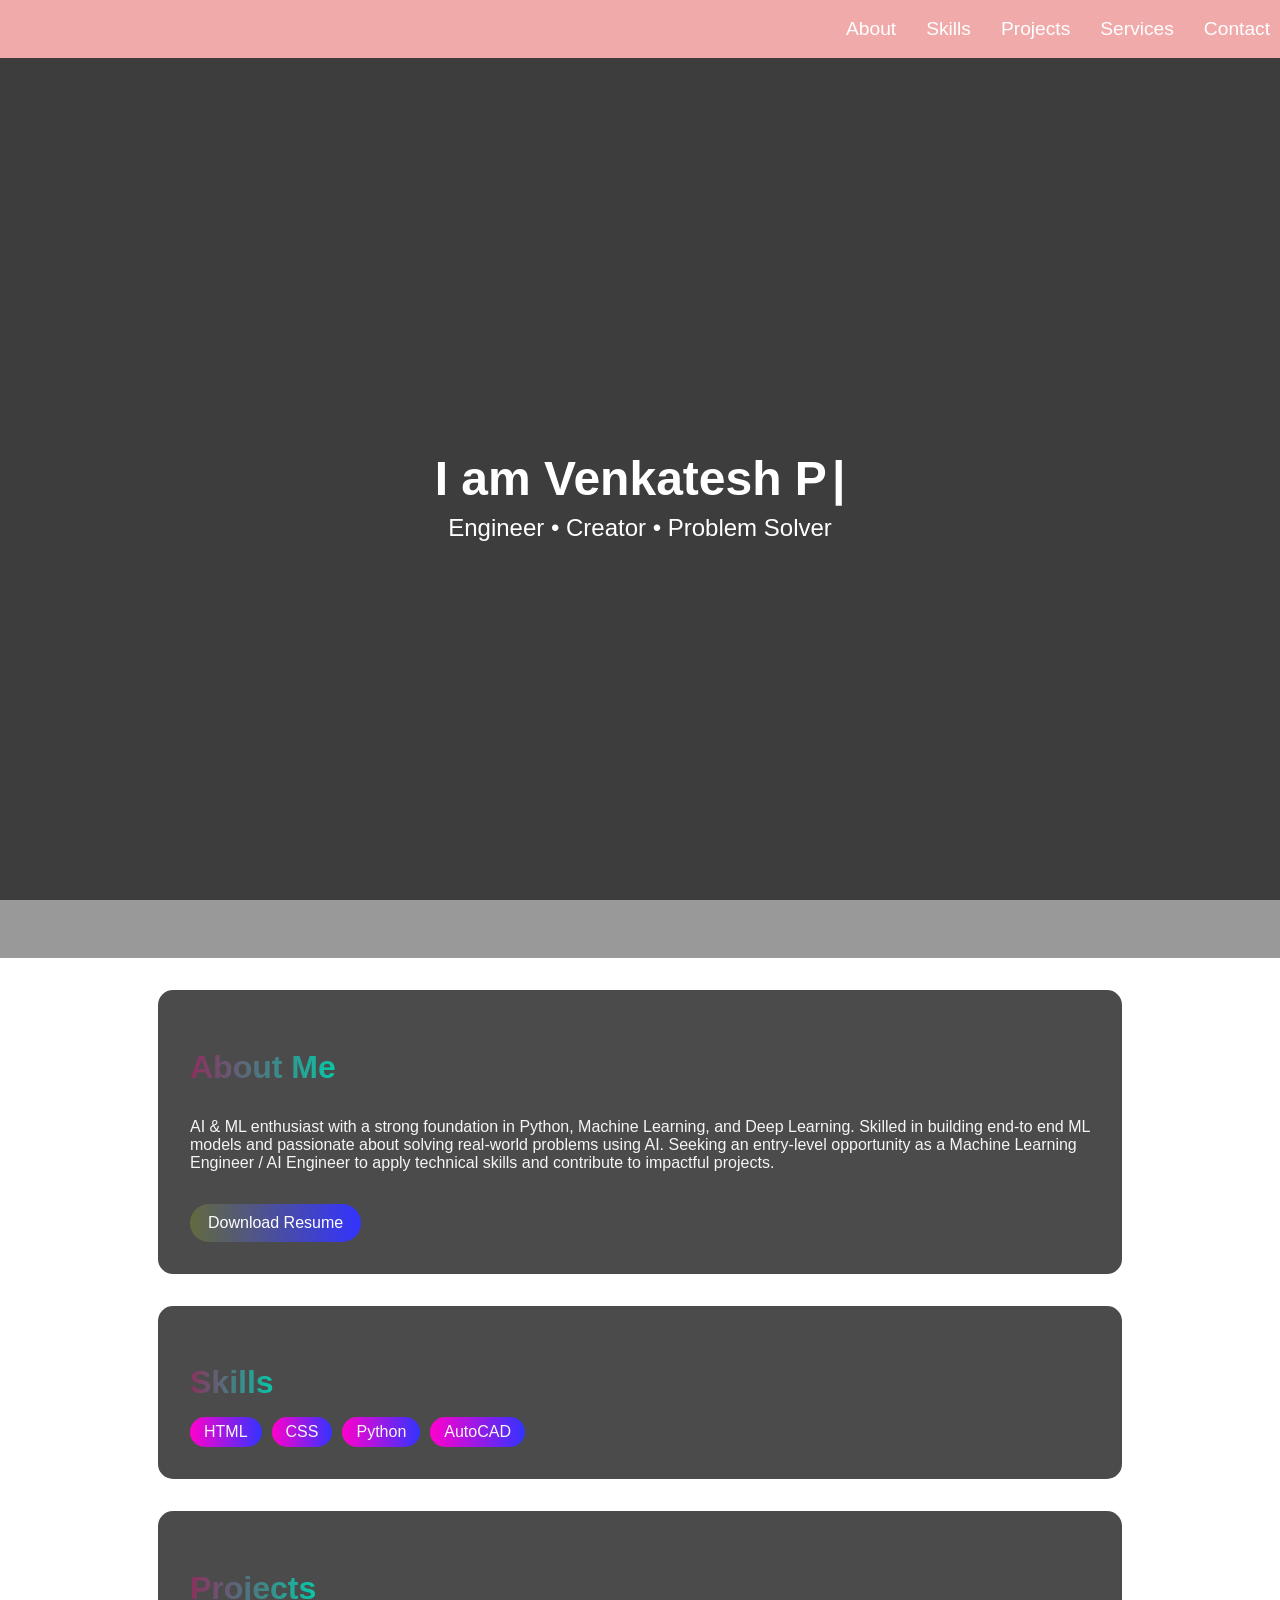
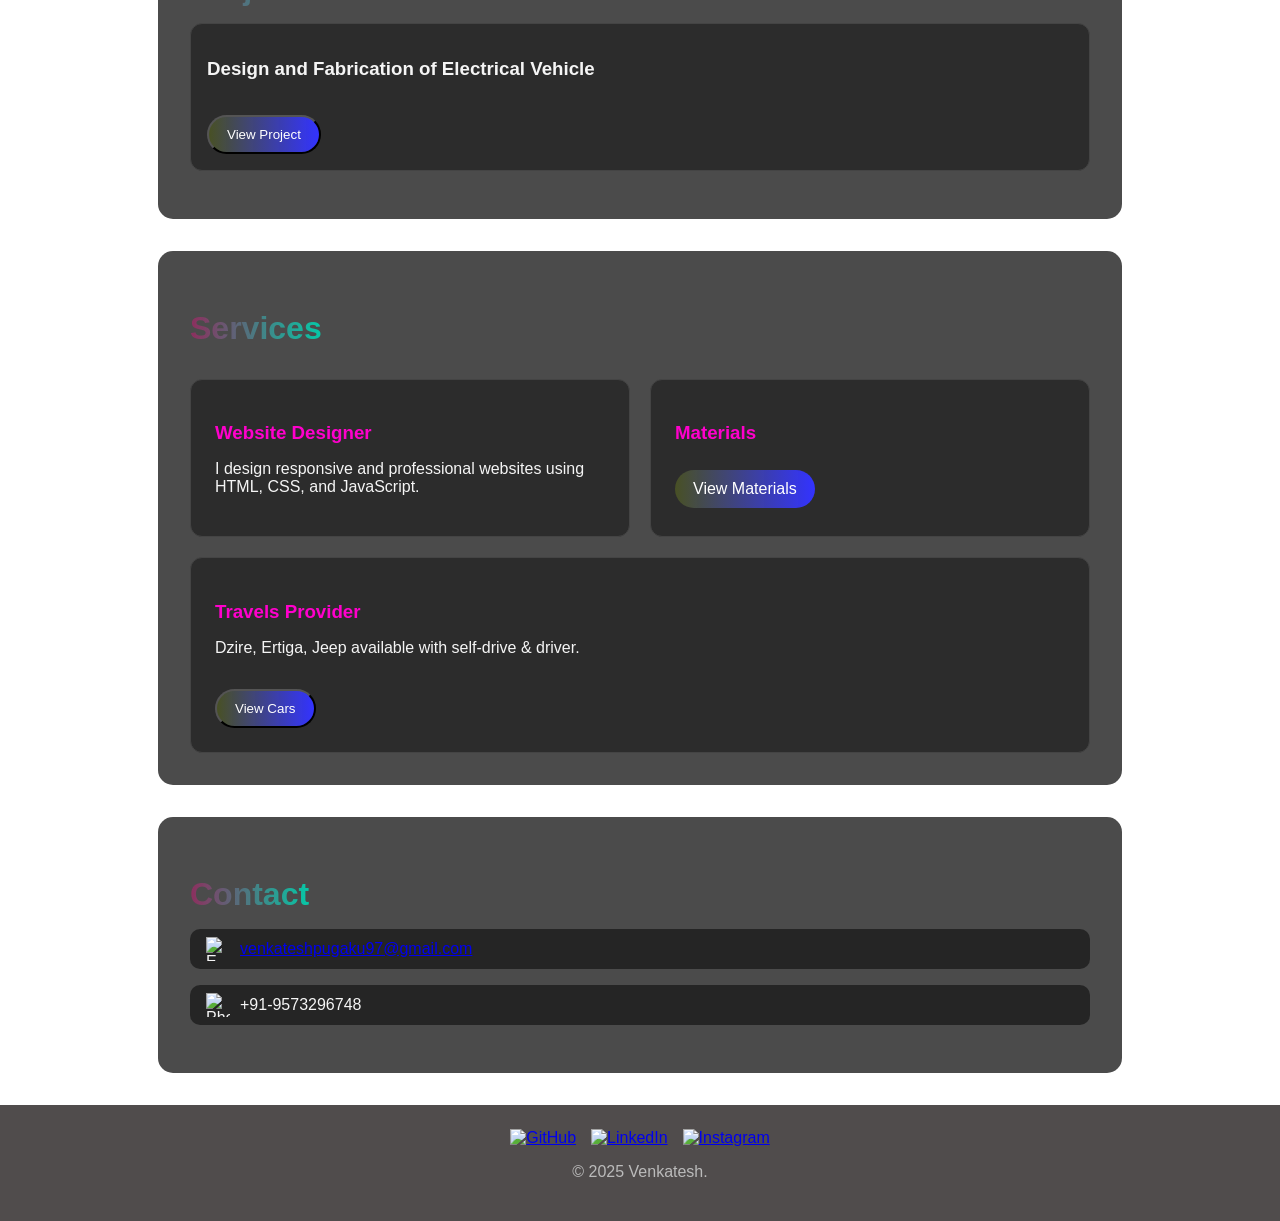
==== commit 5d038678: "Update index.html" ====
--- a/index.html
+++ b/index.html
@@ -99,9 +99,9 @@
 
   <h3>Materials</h3>
 
-  <button id="showMaterialsBtn" class="button">
-    View Materials
-  </button>
+ <a href="materials.html" target="_blank" class="button">
+  View Materials
+</a>
 
   <div class="materials-list" id="materialsList">
 
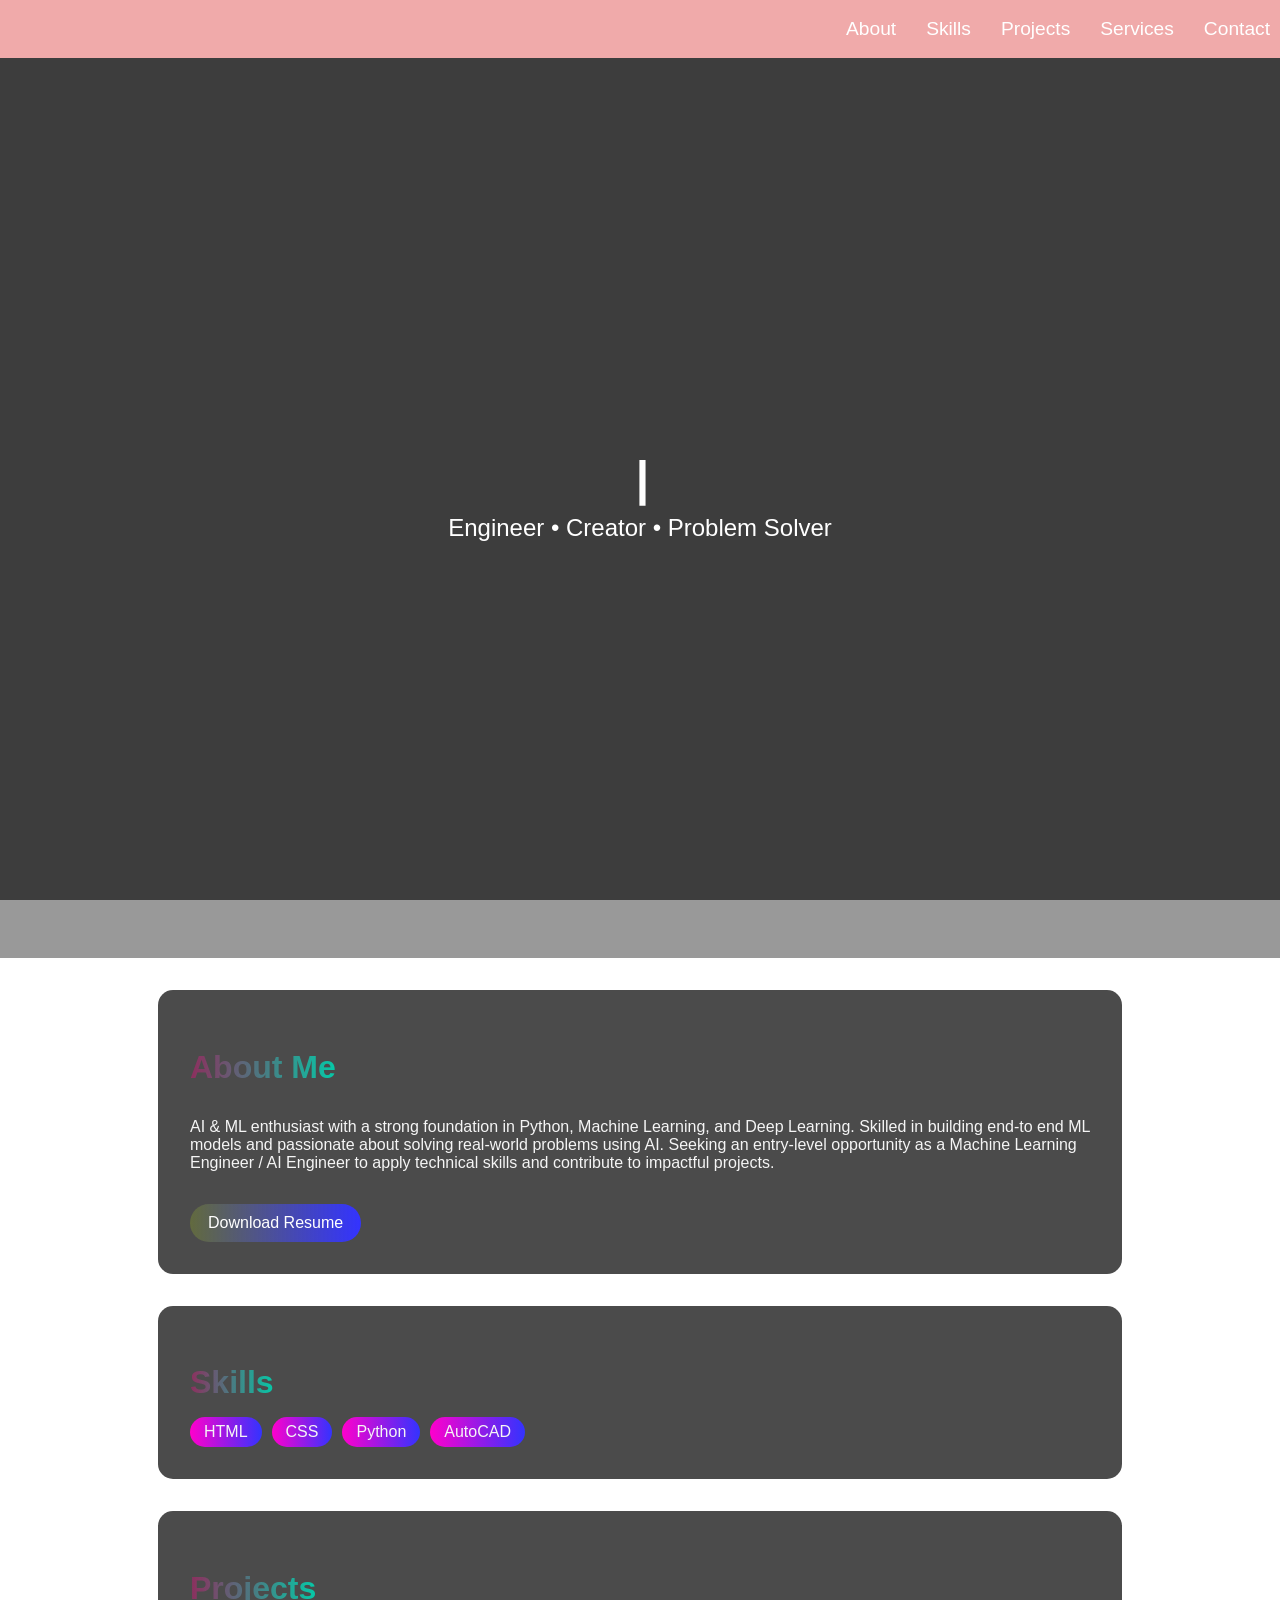
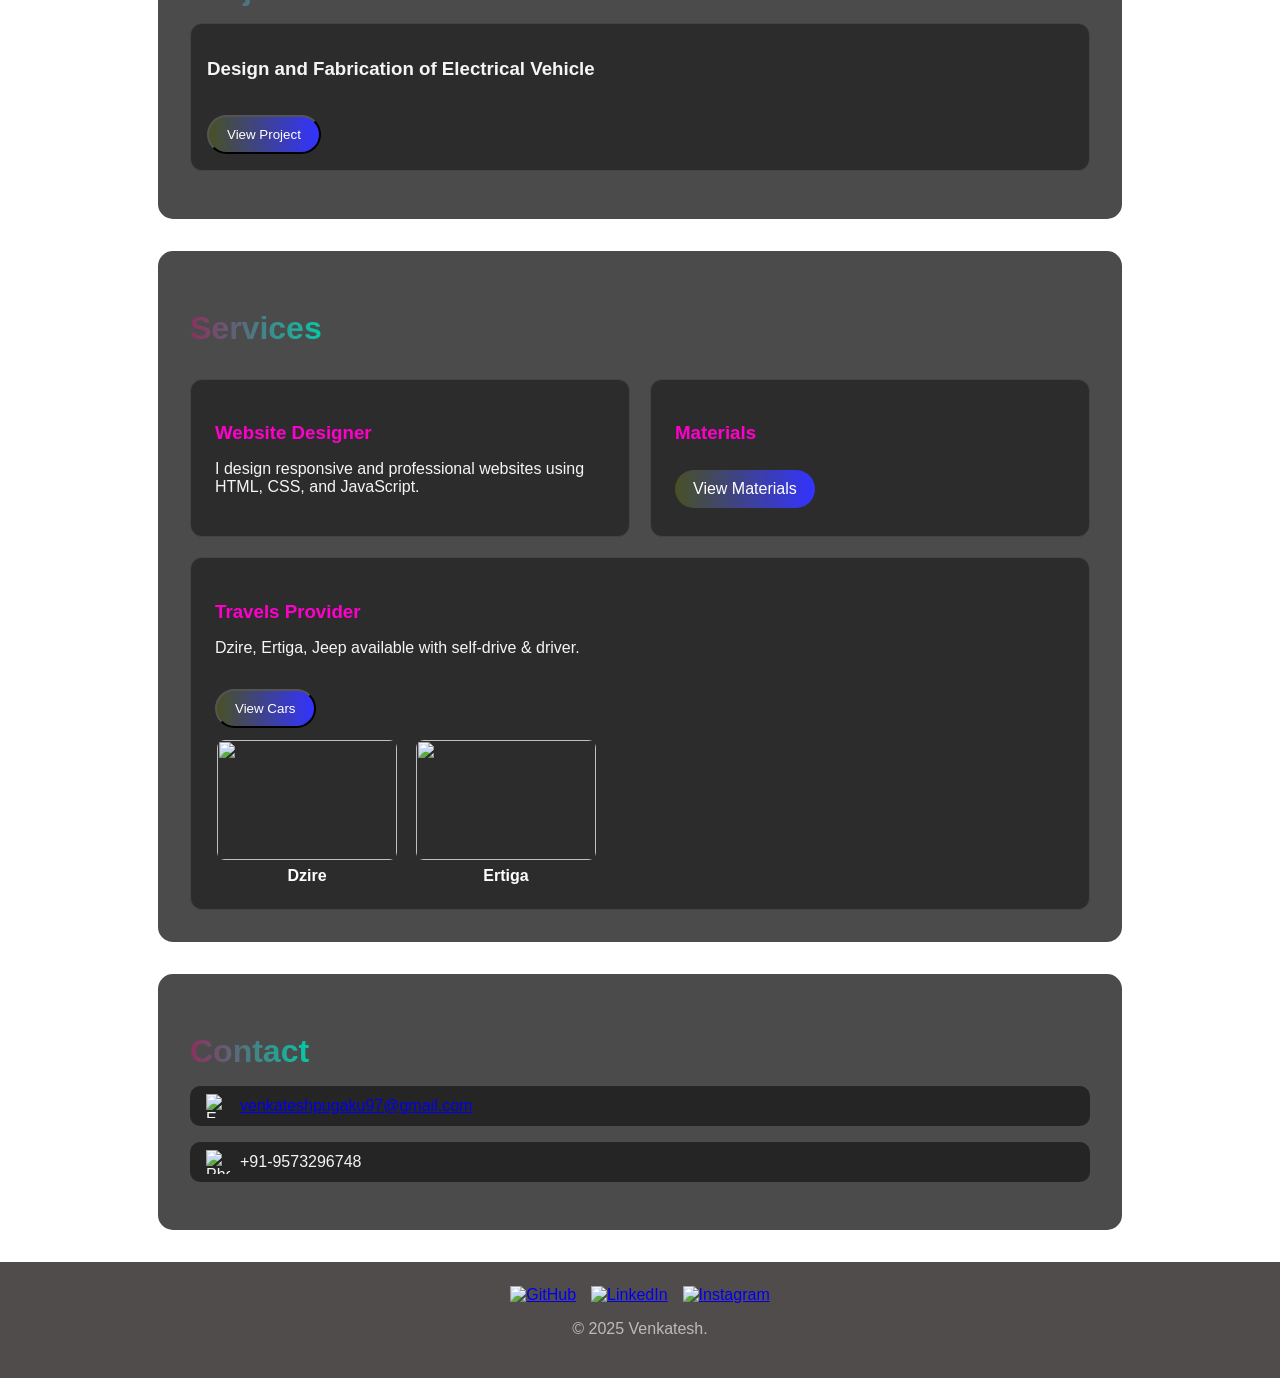
==== commit 0f26c1dd: "Update index.html" ====
--- a/index.html
+++ b/index.html
@@ -145,15 +145,9 @@
           <p>Basic Mechanical Engineering</p>
         </div>
 
+       
         <div class="subject-card"
-             onclick="openSubject('thermal')">
-          <span>🔥</span>
-          <h4>Thermal Engineering</h4>
-          <p>Thermal Engineering Topics</p>
-        </div>
-
-        <div class="subject-card"
-             onclick="openSubject('manufacturing')">
+             onclick="openSubject('manufacturing Technology')">
           <span>🏭</span>
           <h4>Manufacturing</h4>
           <p>Manufacturing Technology</p>
@@ -378,33 +372,9 @@
     ]
   },
 
-  thermal: {
-    name: "Thermal Engineering",
-    topics: [
-      {
-        title: "Boilers",
-        description: "Boiler definition, types and working",
-        pdf: "boilers.pdf"
-      },
-      {
-        title: "Otto Cycle",
-        description: "Otto cycle and PV diagram",
-        pdf: "otto-cycle.pdf"
-      },
-      {
-        title: "Diesel Cycle",
-        description: "Diesel cycle and PV diagram",
-        pdf: "diesel-cycle.pdf"
-      },
-      {
-        title: "Refrigeration",
-        description: "Refrigeration systems and cycles",
-        pdf: "refrigeration.pdf"
-      }
-    ]
-  },
-
-  manufacturing: {
+  
+
+  manufacturing Technology: {
     name: "Manufacturing",
     topics: [
       {
